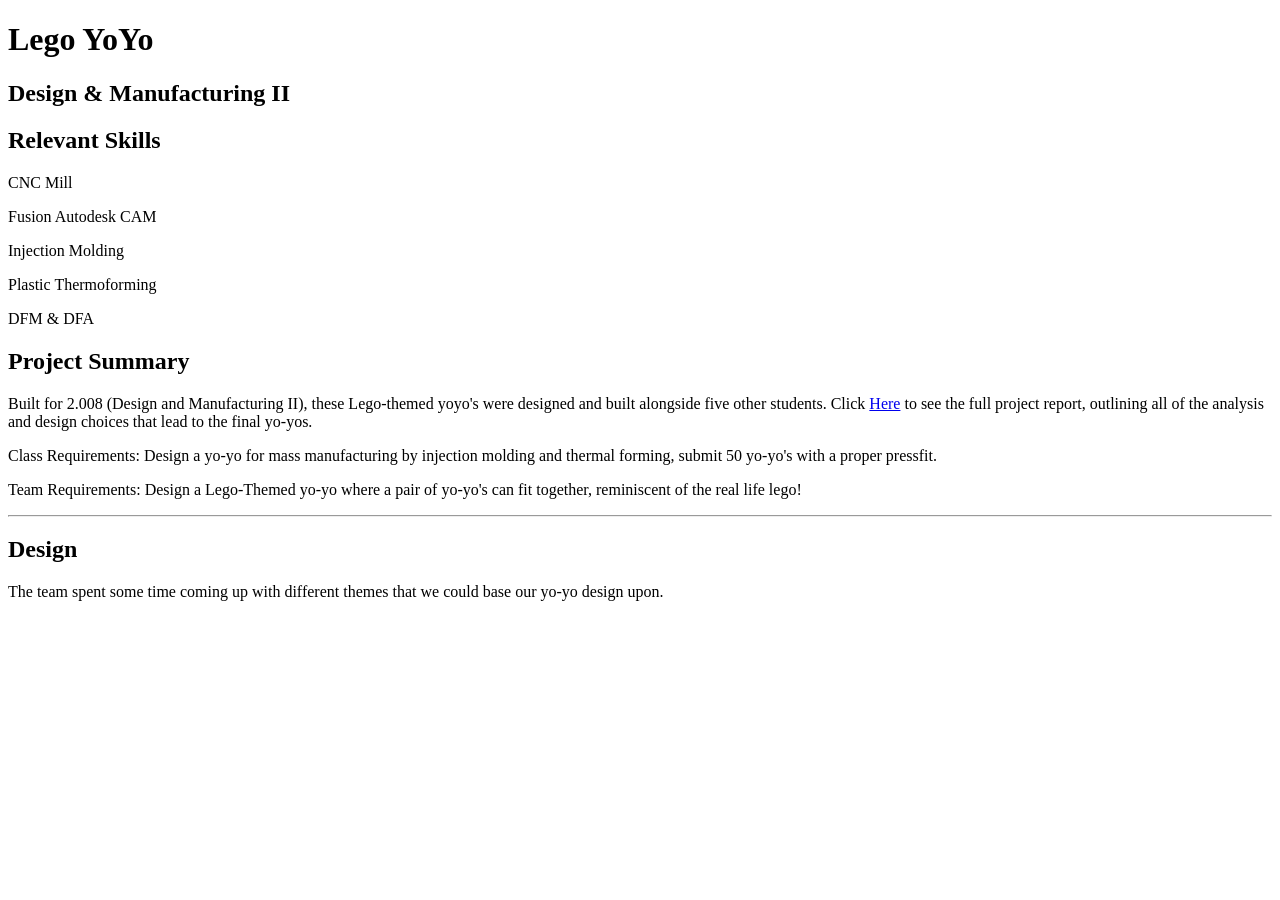
==== 2008Yo-Yo.html @ 101e64a4 "initial upload.. 2.008 page under construction" ====
<!DOCTYPE html>
<html lang="en">
    <head>
        <meta charset="utf-8">
		<title>Lego YoYo - 2.008</title>
		<meta name="viewport" context="width=device-width, initial-scale=1.0"/> 
        <link rel="stylesheet" href="pageStyle.css">
        <!-- adding fonts-->
        <link rel="preconnect" href="https://fonts.googleapis.com">
        <link rel="preconnect" href="https://fonts.gstatic.com" crossorigin>
        <link href="https://fonts.googleapis.com/css2?family=Allerta&family=Anybody:ital,wght@0,100..900;1,100..900&family=Bebas+Neue&family=Bigshot+One&family=DM+Serif+Display&family=Noto+Sans+Display:ital,wght@0,100..900;1,100..900&family=Viga&display=swap" rel="stylesheet">
    </head>

    <body>
        <header id="yoyo-header">
            <h1 class="bigshot-one-regular">Lego YoYo</h1>
            <h2 class="noto-sans-display">Design & Manufacturing II</h2>
        </header>   
        <main>
            <section id="intro">
                <h1 class="noto-sans-display">Relevant Skills</h1>
                <section id="skills-list" class="noto-sans-display">
                    <p>CNC Mill</p>
                    <p>Fusion Autodesk CAM</p>
                    <p>Injection Molding</p>
                    <p>Plastic Thermoforming</p>
                    <p>DFM & DFA</p>
                </section>
            </section>

                <section class="section noto-sans-display">
                    <h1>Project Summary</h1>
                    <p>Built for 2.008 (Design and Manufacturing II), these Lego-themed yoyo's were designed and built alongside five other students. Click <a href="yoyos/Team B Report.pdf" target="_blank">Here</a>  to see the full project report, outlining all of the analysis and design choices that lead to the final yo-yos.</p>
                    <p> <span class="bolded-p">Class Requirements: </span>Design a yo-yo for mass manufacturing by injection molding and thermal forming, submit 50 yo-yo's with a proper pressfit.</p>
                    <p> <span class="bolded-p">Team Requirements: </span>Design a Lego-Themed yo-yo where a pair of yo-yo's can fit together, reminiscent of the real life lego! </p>
                </section> 
                <hr>

                <section>
                    <h1>Design</h1>
                    <p>The team spent some time coming up with different themes that we could base our yo-yo design upon. </p>
                </section>
        </main>



    </body>
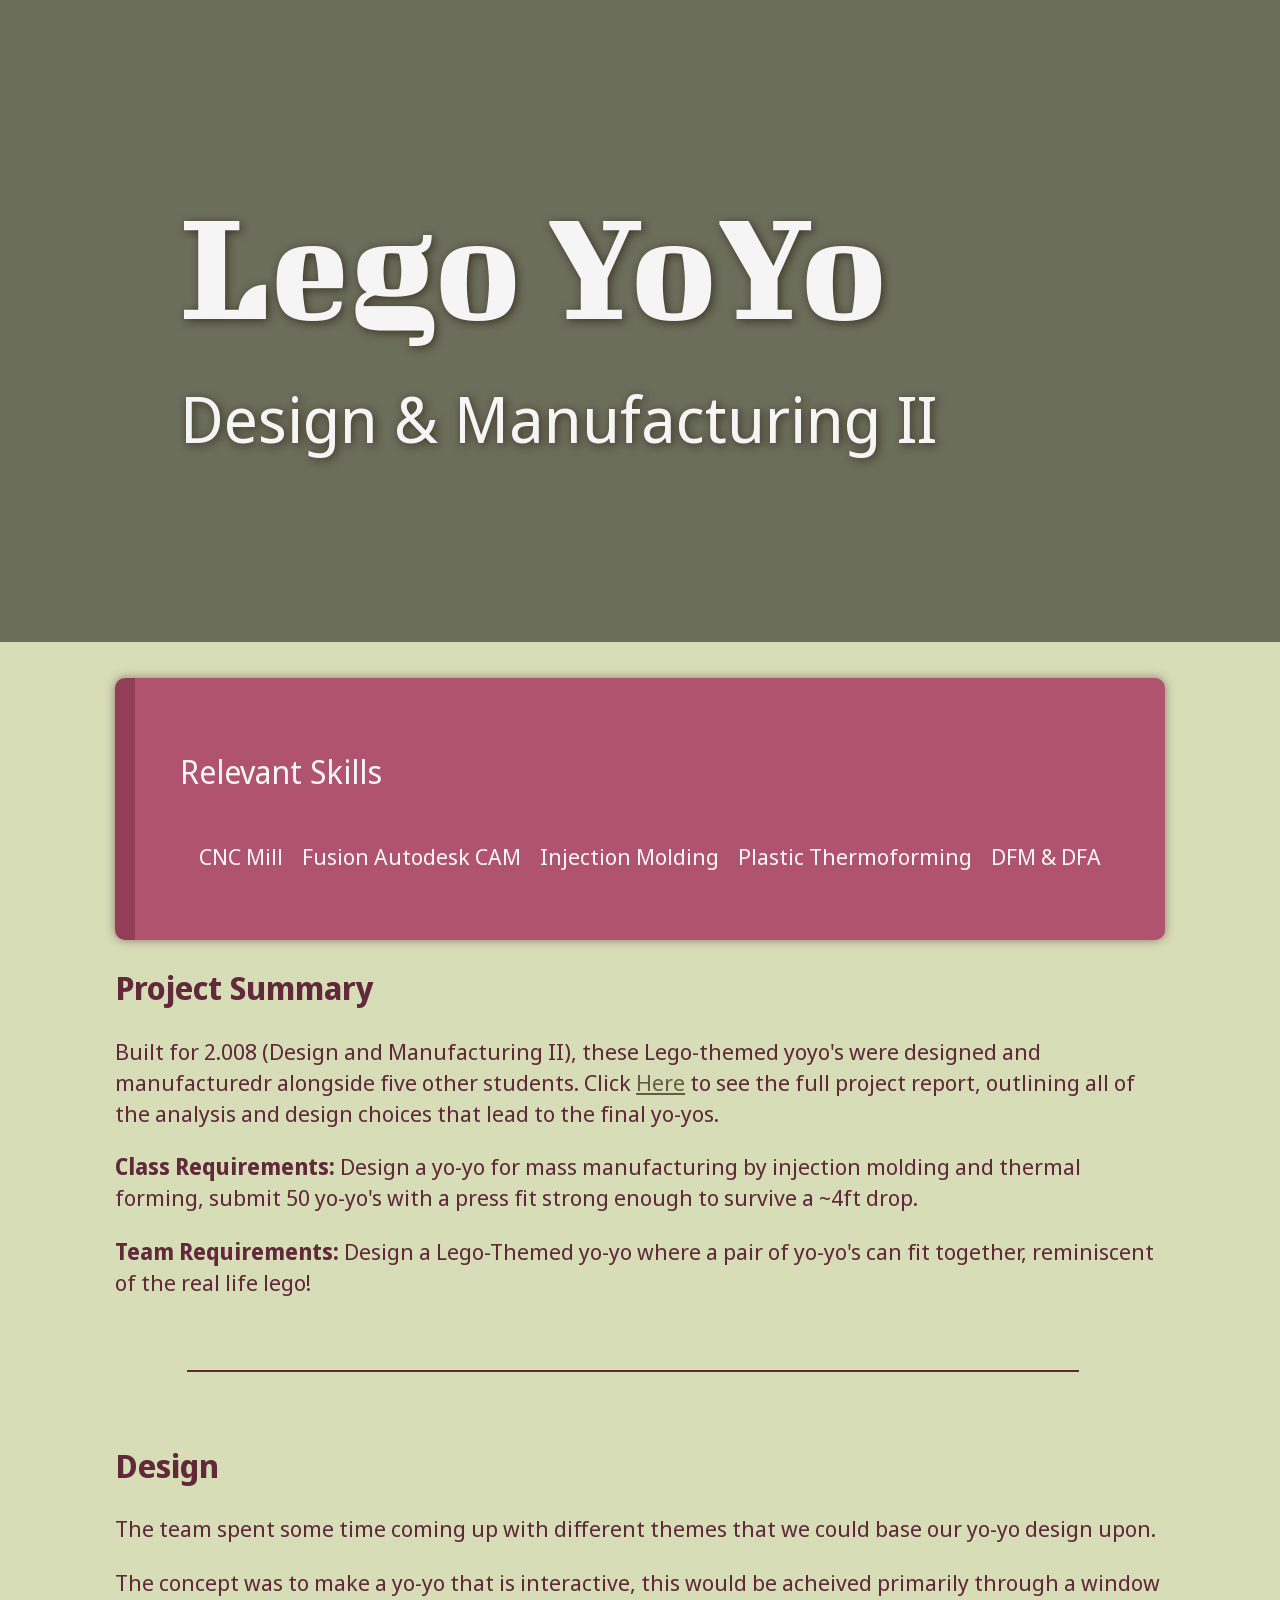
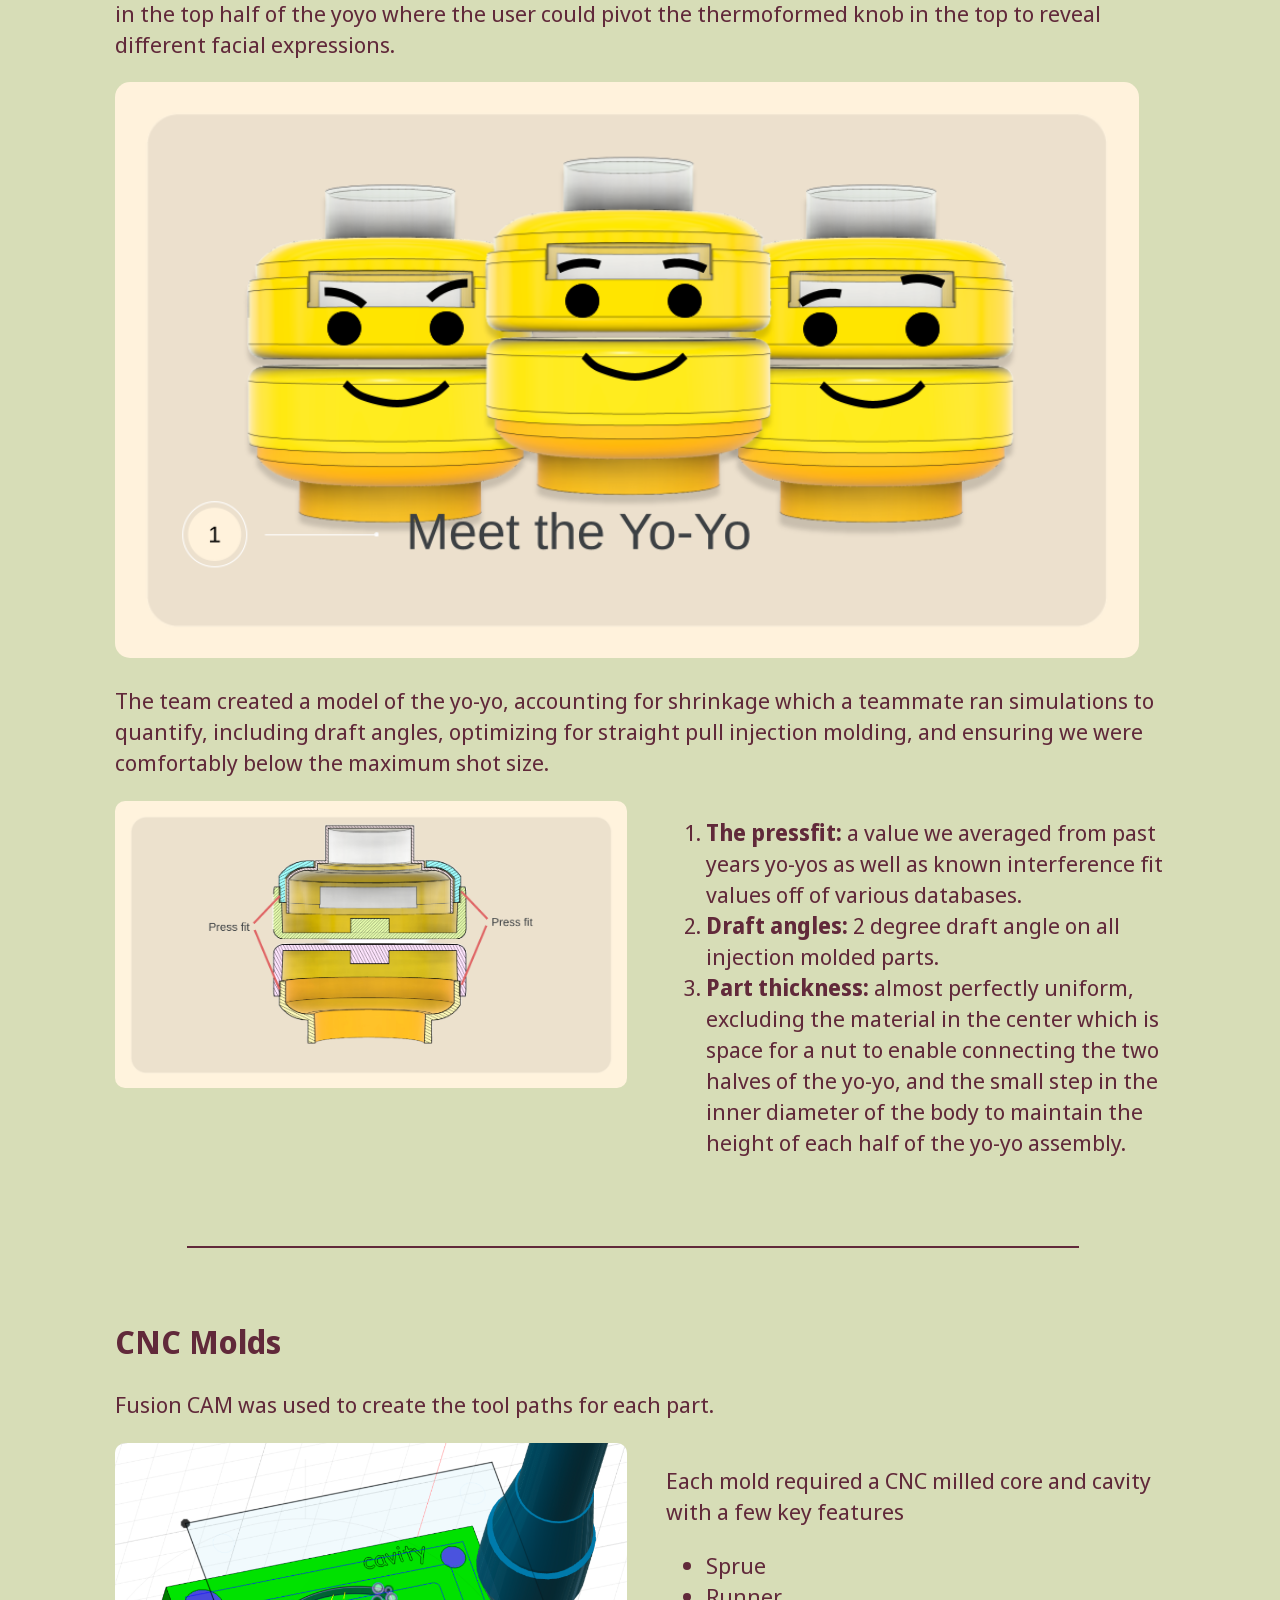
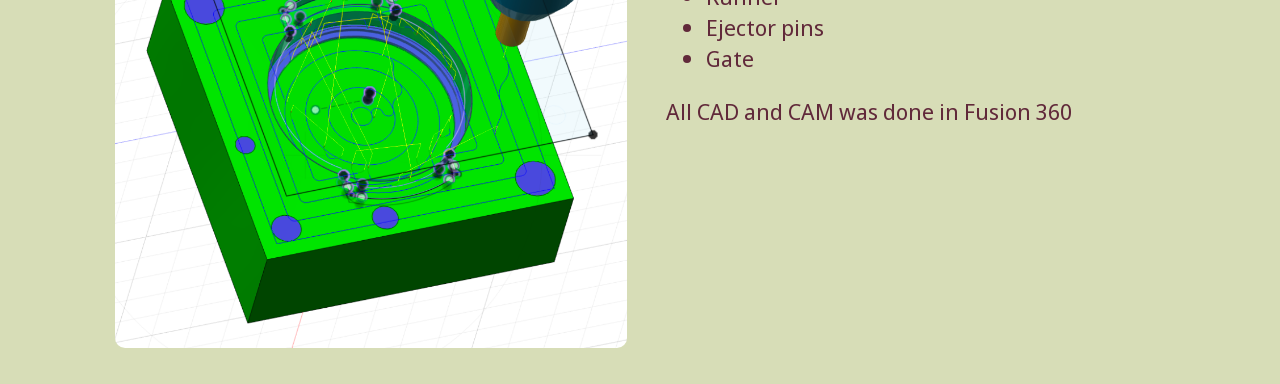
==== commit 51167487: "updated website, linking 2.008 page" ====
--- a/2008Yo-Yo.html
+++ b/2008Yo-Yo.html
@@ -30,15 +30,49 @@
 
                 <section class="section noto-sans-display">
                     <h1>Project Summary</h1>
-                    <p>Built for 2.008 (Design and Manufacturing II), these Lego-themed yoyo's were designed and built alongside five other students. Click <a href="yoyos/Team B Report.pdf" target="_blank">Here</a>  to see the full project report, outlining all of the analysis and design choices that lead to the final yo-yos.</p>
-                    <p> <span class="bolded-p">Class Requirements: </span>Design a yo-yo for mass manufacturing by injection molding and thermal forming, submit 50 yo-yo's with a proper pressfit.</p>
+                    <p>Built for 2.008 (Design and Manufacturing II), these Lego-themed yoyo's were designed and manufacturedr alongside five other students. Click <a href="yoyos/Team B Report.pdf" target="_blank">Here</a>  to see the full project report, outlining all of the analysis and design choices that lead to the final yo-yos.</p>
+                    <p> <span class="bolded-p">Class Requirements: </span>Design a yo-yo for mass manufacturing by injection molding and thermal forming, submit 50 yo-yo's with a press fit strong enough to survive a ~4ft drop.</p>
                     <p> <span class="bolded-p">Team Requirements: </span>Design a Lego-Themed yo-yo where a pair of yo-yo's can fit together, reminiscent of the real life lego! </p>
                 </section> 
                 <hr>
 
-                <section>
+                <section class="section noto-sans-display">
                     <h1>Design</h1>
                     <p>The team spent some time coming up with different themes that we could base our yo-yo design upon. </p>
+                    <p> The concept was to make a yo-yo that is interactive, this would be acheived primarily through a window in the top half of the yoyo where the user could pivot the thermoformed knob in the top to reveal different facial expressions.</p>
+                    <img src="yoyos/meet the yoyo.png">
+                    <p>The team created a model of the yo-yo, accounting for shrinkage which a teammate ran simulations to quantify, including draft angles, optimizing for straight pull injection molding, and ensuring we were comfortably below the maximum shot size.</p>
+                    <div class="two-col">
+                    <img src="yoyos/yoyo-cross-section-1.png">
+                    <div>
+                        <ol>
+                            <li> <span class="bolded-p">The pressfit:</span> a value we averaged from past years yo-yos as well as known interference fit values off of various databases.</li>
+                            <li> <span class="bolded-p">Draft angles:</span> 2 degree draft angle on all injection molded parts.</li>
+                            <li> <span class="bolded-p">Part thickness:</span> almost perfectly uniform, excluding the material in the center which is space for a nut to enable connecting the two halves of the yo-yo, and the small step in the inner diameter of the body to maintain the height of each half of the yo-yo assembly.</li>
+                        </ol>
+                        
+                    </div>
+                    </div>
+                </section>
+                <hr>
+
+
+                <section class="section noto-sans-display">
+                    <h1> CNC Molds</h1>
+                    <p>Fusion CAM was used to create the tool paths for each part.</p>
+                    <div class="two-col">
+                        <img src="yoyos/CAM.png">
+                        <div>
+                            <p> Each mold required a CNC milled core and cavity with a few key features</p>
+                            <ul>
+                                <li>Sprue </li>
+                                <li>Runner</li>
+                                <li>Ejector pins</li>
+                                <li>Gate</li>
+                            </ul>
+                            <p>All CAD and CAM was done in Fusion 360</p>
+                        </div>
+                    </div>
                 </section>
         </main>
 
--- a/pageStyle.css
+++ b/pageStyle.css
@@ -0,0 +1,283 @@
+/* fonts */
+.viga-regular {
+  font-family: "Viga", sans-serif;
+  font-weight: 400;
+  font-style: normal;
+}
+
+.bigshot-one-regular {
+  font-family: "Bigshot One", serif;
+  font-weight: 400;
+  font-style: normal;
+}
+.bebas-neue-regular {
+  font-family: "Bebas Neue", sans-serif;
+  font-weight: 400;
+  font-style: normal;
+}
+
+/* can modfy weight and style */
+.anybody { 
+  font-family: "Anybody", sans-serif;
+  font-optical-sizing: auto;
+  font-weight: 800;
+  font-style: normal;
+  font-variation-settings:
+    "wdth" 100;
+}
+
+
+.noto-sans-display{
+  font-family: "Noto Sans Display", sans-serif;
+  font-optical-sizing: auto;
+  font-weight: 400;
+  font-style: normal;
+  font-variation-settings:
+    "wdth" 100;
+}
+
+/* ------------------------- page ---------------------------- */
+
+hr{
+    height: 2px;
+    background-color: #61293a;
+    border: none;
+    width: 85%;
+    margin: 8vh;
+}
+body{
+    background-color:#dbe7a0;
+    background-color:#d7ddb7;
+    padding: 0;
+    margin: 0;
+
+}
+
+.center{
+    text-align: center;
+}
+
+header{
+    padding: 0;
+    margin: 0;
+}
+h1{
+   font-size: 2rem; 
+}
+p{
+    font-size:1.4;
+}
+
+.right{
+    text-align: right;
+}
+
+#wickedTaahl-header{
+    padding:20vh;
+    margin:0;
+    background-image:linear-gradient(rgba(0, 0, 0, 0.5), rgba(0, 0, 0, 0.5)), url("2007.JPG");
+    background-size: cover;
+    background-repeat: no-repeat; 
+    background-position: top;   
+}
+
+#ballLaunch-header{
+    padding:20vh;
+    margin:0;
+    background-image: linear-gradient(rgba(0, 0, 0, 0.5), rgba(0, 0, 0, 0.5)), url("launcher content/fishnShips.png");
+    background-size: cover;
+    background-repeat: no-repeat; 
+    background-position: top;   
+}
+
+#optimaPrime-header{
+    padding:20vh;
+    margin:0;
+    background-image: linear-gradient(rgba(0, 0, 0, 0.5), rgba(0, 0, 0, 0.5)), url("Optima Content/teamfiling.png");
+    background-size: cover;
+    background-repeat: no-repeat; 
+    background-position: bottom;   
+}
+#barbis-header{
+    padding:20vh;
+    margin:0;
+    background-image: linear-gradient(rgba(0, 0, 0, 0.5), rgba(0, 0, 0, 0.5)), url("Barbis Content/barbis-ellen-patton.jpeg");
+    background-size: cover;
+    background-repeat: no-repeat; 
+    background-position: center; 
+}
+
+#oce-header{
+    padding:20vh;
+    margin:0;
+    background-image: linear-gradient(rgba(0, 0, 0, 0.5), rgba(0, 0, 0, 0.5)), url("CBORT content/oct example.jpeg");
+    background-size: cover;
+    background-repeat: no-repeat; 
+    background-position: center; 
+}
+
+#yoyo-header{
+    padding:20vh;
+    margin:0;
+    background-image: linear-gradient(rgba(0, 0, 0, 0.5), rgba(0, 0, 0, 0.5)), url("yoyos/yoyoWall.png");
+    background-size: cover;
+    background-repeat: no-repeat; 
+    background-position: bottom; 
+}
+
+#wickedTaahl-header h1, #ballLaunch-header h1, #optimaPrime-header h1, #barbis-header h1, #oce-header h1, #yoyo-header h1{
+    font-size: 10rem;
+    color: whitesmoke;
+    text-shadow: 2px 2px 10px rgba(32, 14, 2, 0.614);
+    margin: 0 0 3vh 0;
+}
+
+#wickedTaahl-header h2, #ballLaunch-header h2, #optimaPrime-header h2, #barbis-header h2, #oce-header h2, #yoyo-header h2{
+    margin: 0;
+    font-size: 4rem;
+    color: whitesmoke;
+    text-shadow: 2px 2px 10px rgba(32, 14, 2, 0.614);
+}
+
+#intro{
+    padding: 5vh;
+    color: #61293a;
+}
+
+#intro h1{
+    font-size: 2rem;
+}
+
+#skills-list{
+    display: flex;
+    justify-content: space-evenly;
+    font-size: 1.4rem;
+
+}
+
+main{
+    padding: 4vh 9vw;
+}
+
+#intro{
+    color: whitesmoke;
+    background-color: #b0536f;
+    /* border-radius: 15px; */
+    border-left:  #933e57 solid 20px; 
+    margin: 2, 0;
+    box-shadow:0px 0px 10px #61293a95;
+    border-radius: 10px;
+}
+
+#project-summary{
+    margin: 4vh, 0;
+    color: #61293a;
+}
+
+#project-summary h1{
+    font-size: 2rem;
+}
+
+#project-summary p{
+    font-size: 1.4rem;
+}
+
+#project-summary .bolded-p {
+    font-weight: 700;
+}
+
+.bolded-p{
+    font-weight: 700;
+}
+
+.section{
+    color: #61293a;
+}
+.section h1{
+    font-size: 2rem;
+}
+.section p{
+    font-size: 1.4rem;
+}
+.section li{
+    font-size: 1.4rem ;
+}
+
+#gameboard{
+    width: 45vw;
+}
+.two-col{
+    display: grid;
+    grid-template-columns: 1fr 1fr;
+    gap: 3vw;
+}
+.two-col img{
+    width: 40vw;
+    border-radius: 10px;
+}
+
+.three-col{
+    display: grid;
+    grid-template-columns: 1fr 1fr 1fr ;
+    gap: 2vw;
+
+}
+
+.three-col figure img{
+    width: 100%;
+    border-radius: 10px;
+
+}
+figcaption{
+    font-size: 1rem;
+    color: hsla(70, 36%, 13%, 0.828);
+    text-align: justify;
+}
+figure{
+    padding: 0;
+    margin: 0;
+}
+ img{
+    width:80vw;
+    border-radius: 15px;
+ }
+ .section #OptimaWiki{
+    display: inline-block;
+    text-decoration: none;
+    color:whitesmoke;
+    padding:1vh 1.5vw;
+    margin: 0.2vh 0.2vw;
+    background-color: #b0536f;
+    border-radius: 10px;
+    transition: all 0.1s;
+ }
+
+
+#OptimaWiki:hover{
+    transform: scale(1.07);
+    background-color:  #a29a8c;
+    background-color: #61293a;
+    box-shadow: 5px 5px 15px rgba(0, 0, 0, 0.3);
+
+}
+
+.abstract{
+    transition: all 0.1s;
+}
+.abstract:hover{
+    transform: scale(1.07);
+    box-shadow: 0px 0px 15px rgba(0, 0, 0, 0.3);
+
+}
+a{
+    color:#665b47;
+}
+
+a:hover{
+    color: #933e57;
+}
+
+.eq{
+    font-size: 2.1rem;
+    outline: 2px solid #61293a;
+}
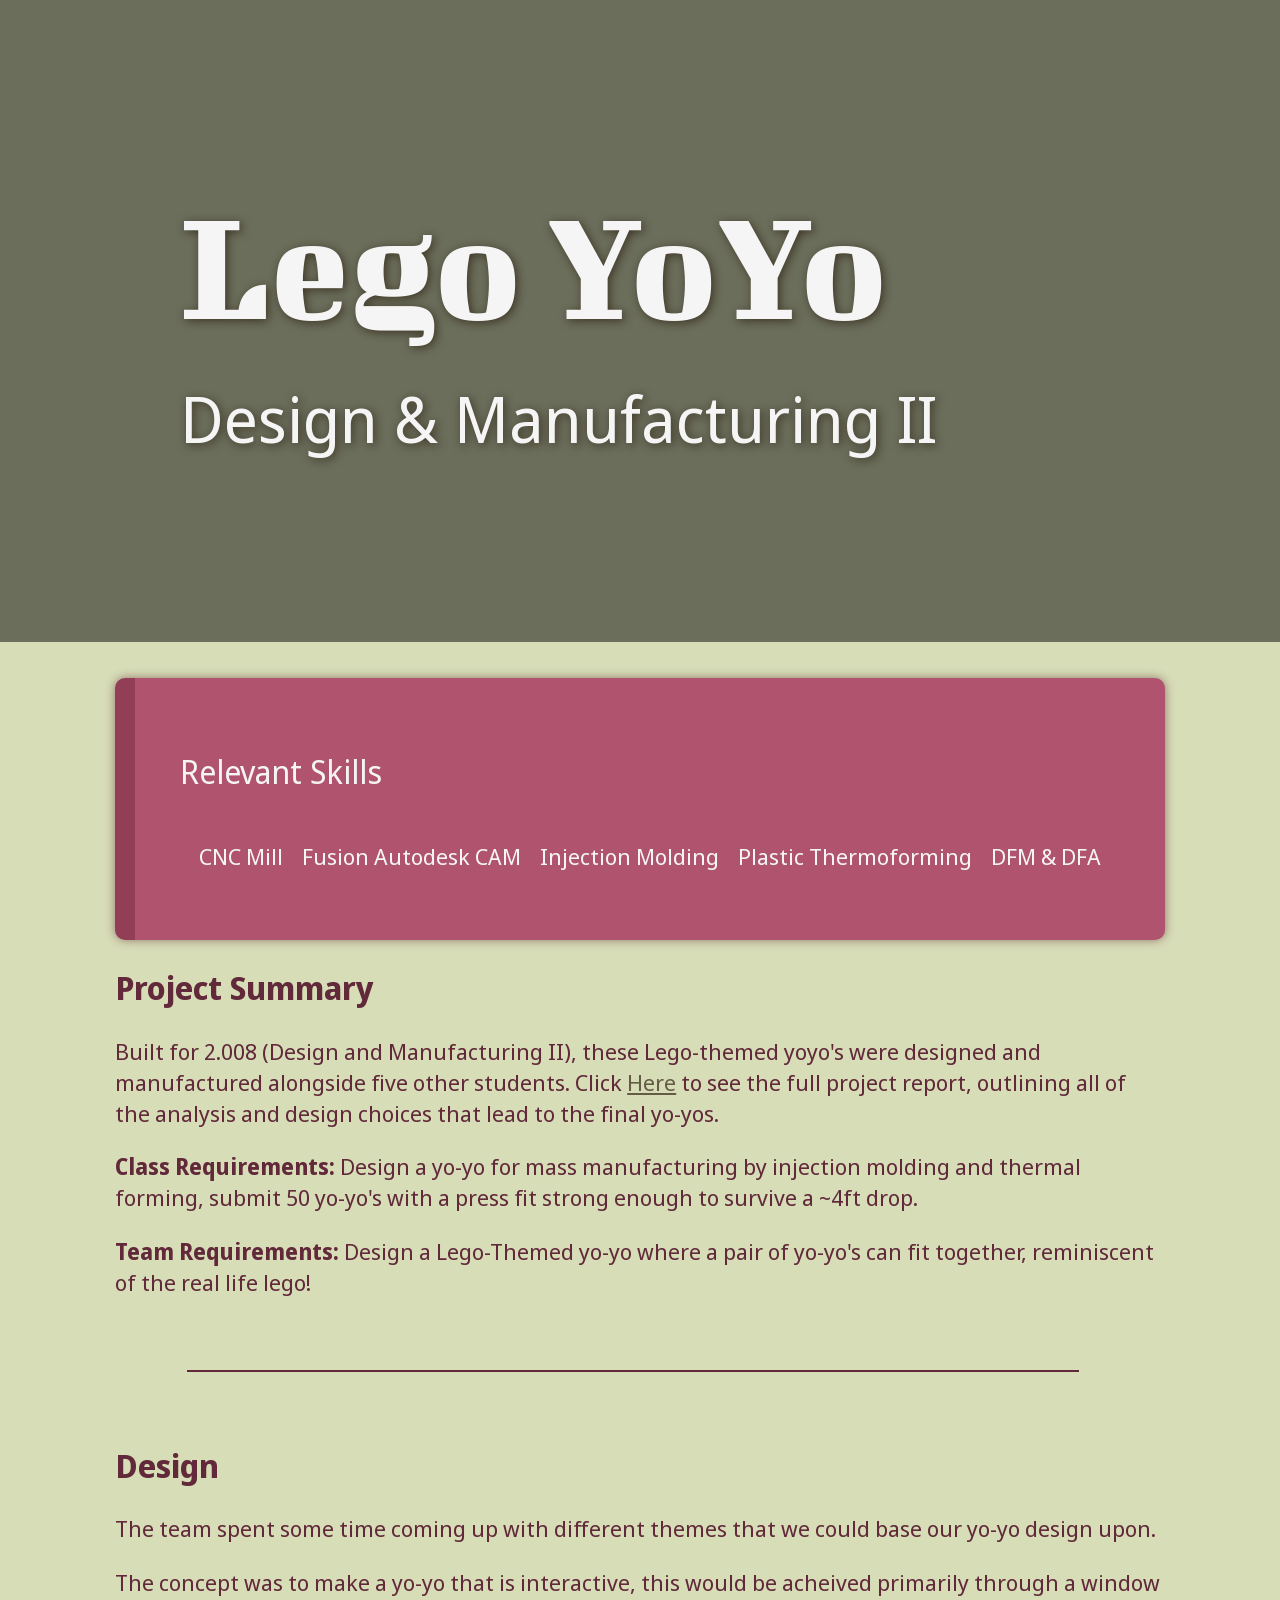
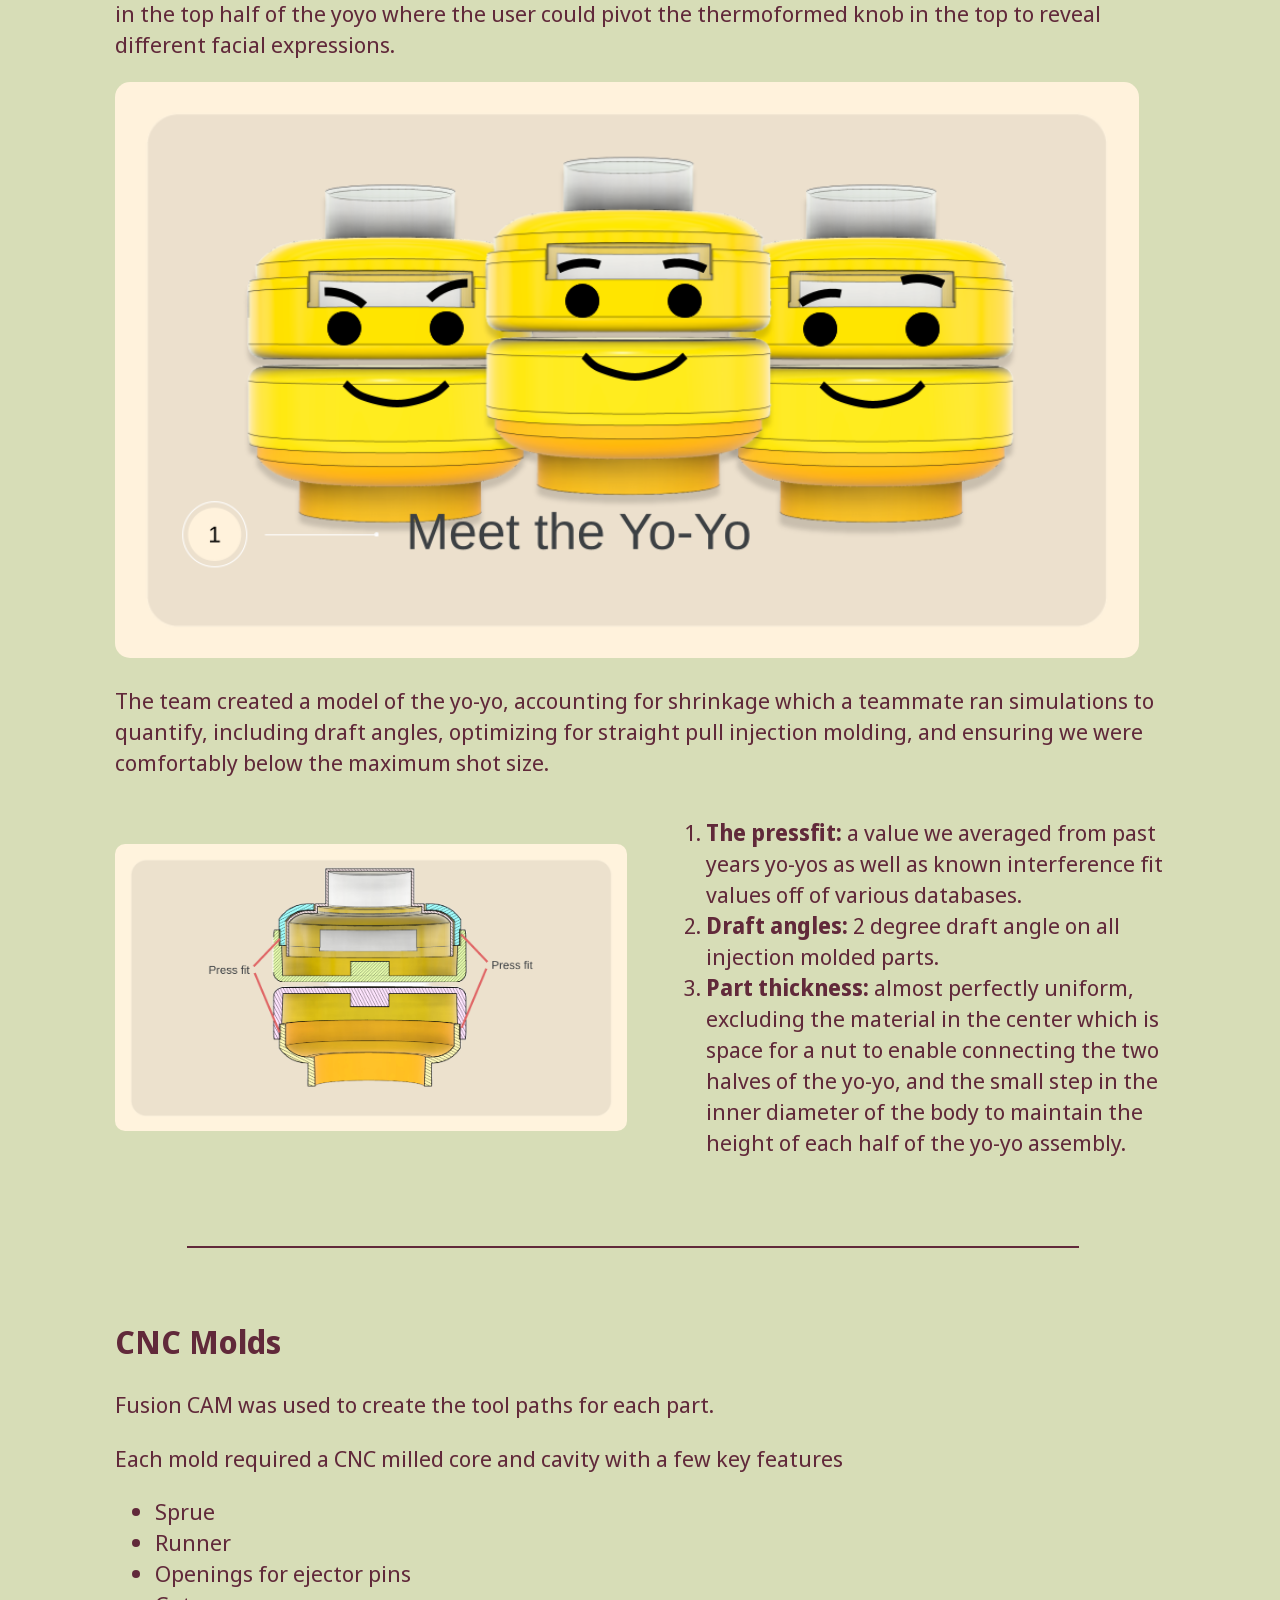
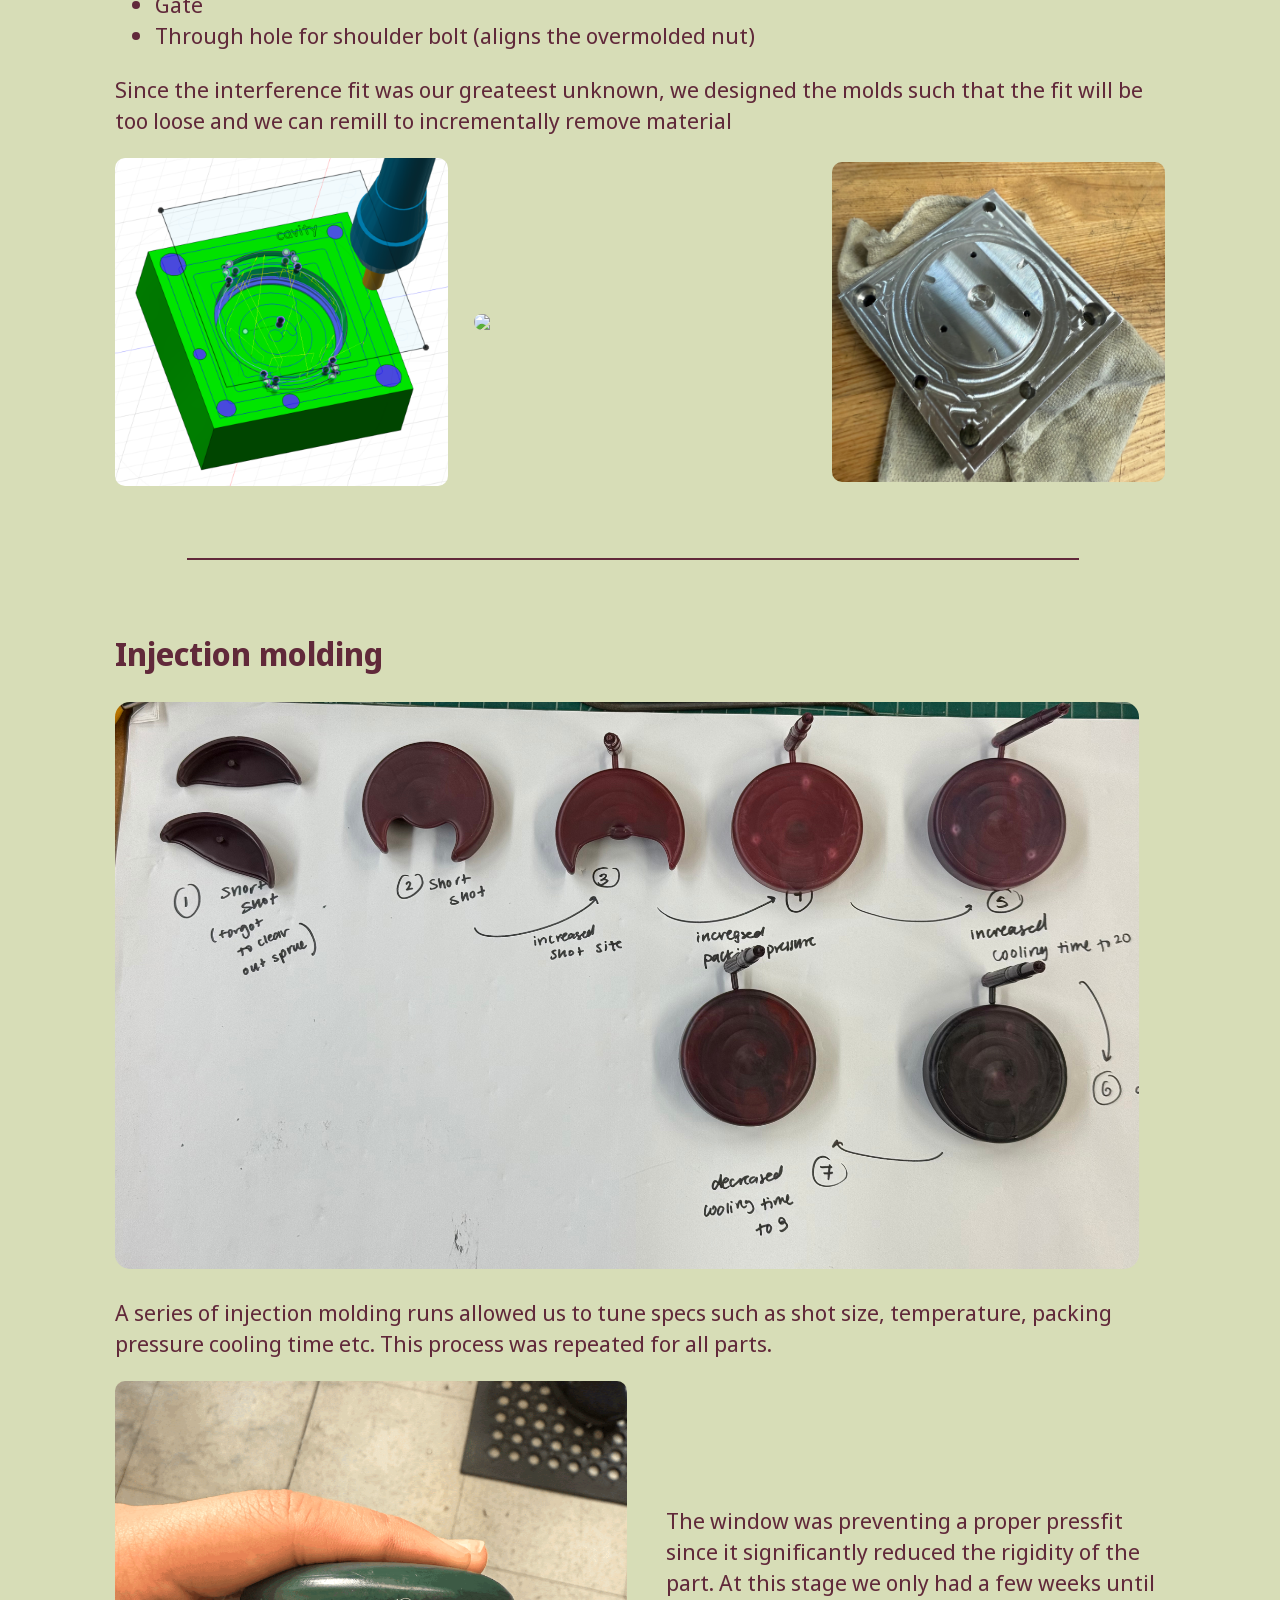
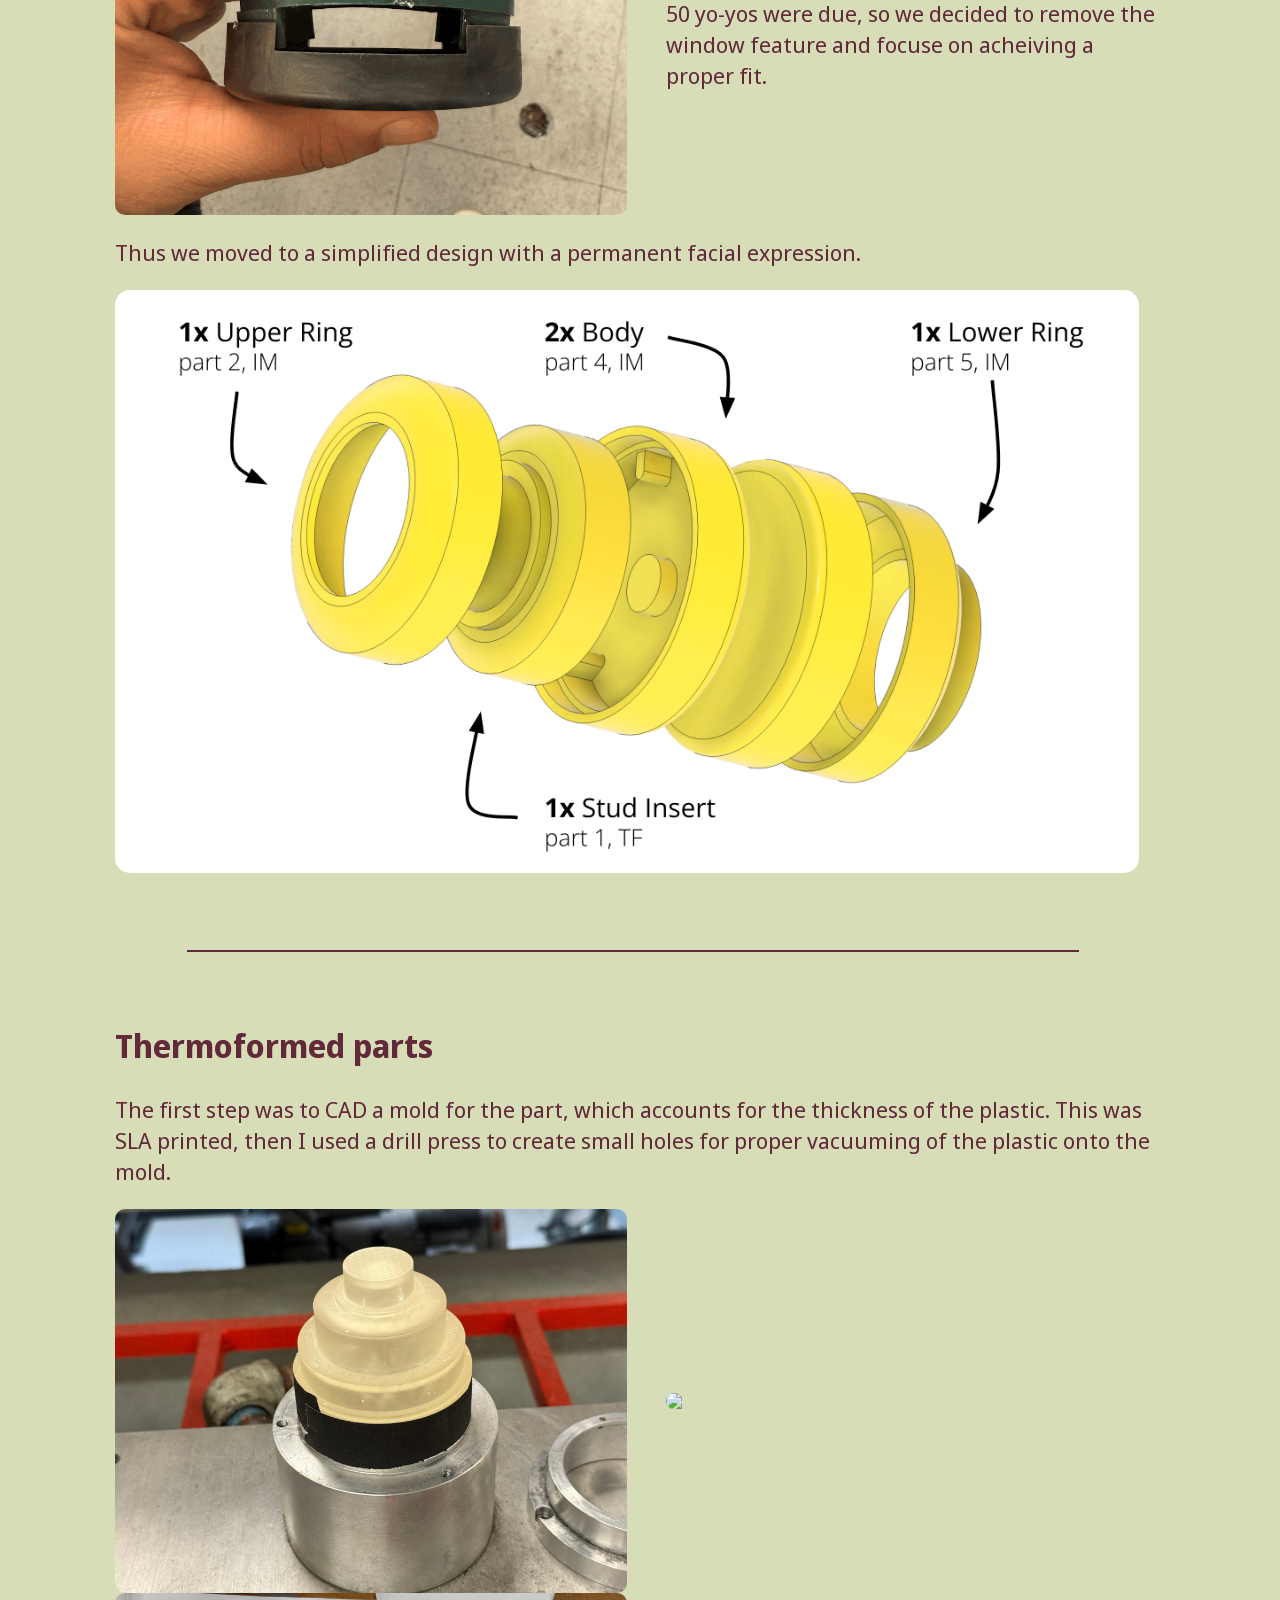
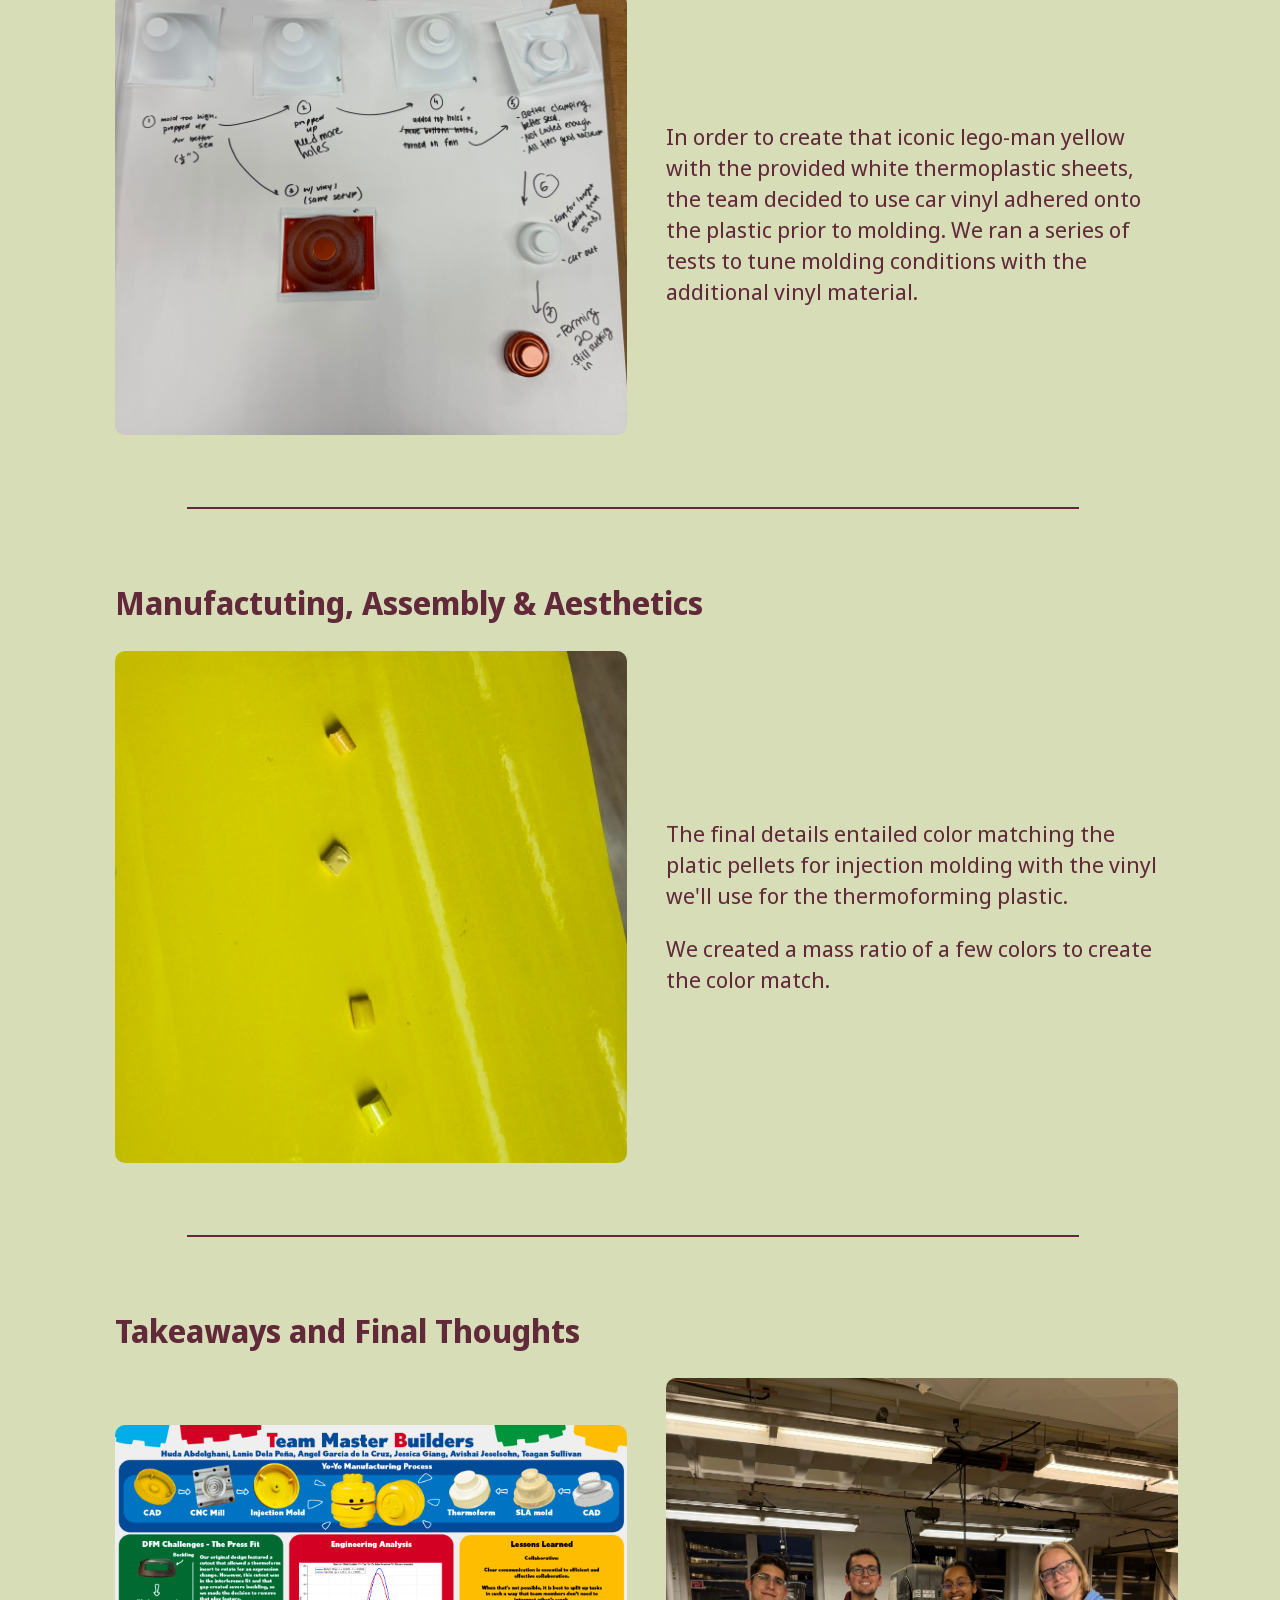
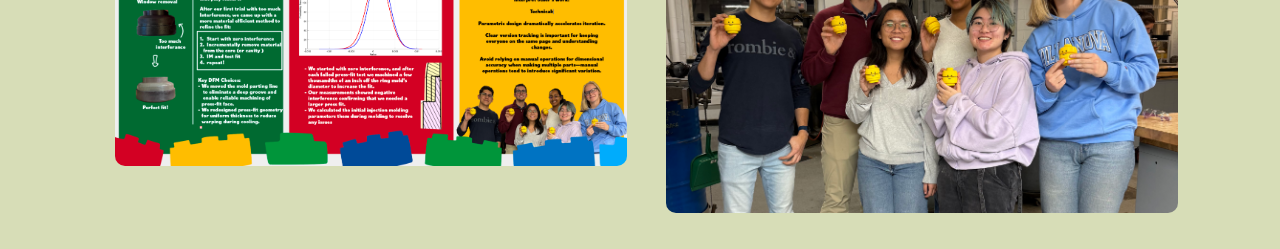
==== commit c361767d: "reupdate" ====
--- a/2008Yo-Yo.html
+++ b/2008Yo-Yo.html
@@ -30,7 +30,7 @@
 
                 <section class="section noto-sans-display">
                     <h1>Project Summary</h1>
-                    <p>Built for 2.008 (Design and Manufacturing II), these Lego-themed yoyo's were designed and manufacturedr alongside five other students. Click <a href="yoyos/Team B Report.pdf" target="_blank">Here</a>  to see the full project report, outlining all of the analysis and design choices that lead to the final yo-yos.</p>
+                    <p>Built for 2.008 (Design and Manufacturing II), these Lego-themed yoyo's were designed and manufactured alongside five other students. Click <a href="yoyos/Team B Report.pdf" target="_blank">Here</a>  to see the full project report, outlining all of the analysis and design choices that lead to the final yo-yos.</p>
                     <p> <span class="bolded-p">Class Requirements: </span>Design a yo-yo for mass manufacturing by injection molding and thermal forming, submit 50 yo-yo's with a press fit strong enough to survive a ~4ft drop.</p>
                     <p> <span class="bolded-p">Team Requirements: </span>Design a Lego-Themed yo-yo where a pair of yo-yo's can fit together, reminiscent of the real life lego! </p>
                 </section> 
@@ -60,20 +60,84 @@
                 <section class="section noto-sans-display">
                     <h1> CNC Molds</h1>
                     <p>Fusion CAM was used to create the tool paths for each part.</p>
+                    <p> Each mold required a CNC milled core and cavity with a few key features</p>
+                    <ul>
+                        <li>Sprue </li>
+                        <li>Runner</li>
+                        <li>Openings for ejector pins</li>
+                        <li>Gate</li>
+                        <li>Through hole for shoulder bolt (aligns the overmolded nut)</li>
+                    </ul>
+                    <p>Since the interference fit was our greateest unknown, we designed the molds such that the fit will be too loose and we can remill to incrementally remove material</p>
+                
+                    <div class="three-col">
+                        <img src="yoyos/CAM.png">
+                        <img src="yoyos/milling.gif">
+                        <img src="yoyos/milled mold.jpg">
+                        
+                    </div>
+                      
+
+                    
+                </section>
+
+                <hr>
+                <section class="section noto-sans-display">
+                    <h1>Injection molding</h1>
+                    <img src="yoyos/injection molding tests.jpg">
+                    <p>A series of injection molding runs allowed us to tune specs such as shot size, temperature, packing pressure cooling time etc. This process was repeated for all parts.</p>
+
                     <div class="two-col">
-                        <img src="yoyos/CAM.png">
+                        <img src="yoyos/window buckling.png">
+                        <p> The window was preventing a proper pressfit since it significantly reduced the rigidity of the part. At this stage we only had a few weeks until 50 yo-yos were due, so we decided to remove the window feature and focuse on acheiving a proper fit.</p>
+                    </div>
+
+                    <p>Thus we moved to a simplified design with a permanent facial expression.</p>
+                    <img src="yoyos/yoyo redesign.png">
+                </section>
+
+
+                <hr>
+                <section class="section noto-sans-display">
+                    <h1>Thermoformed parts</h1>
+                    <p>The first step was to CAD a mold for the part, which accounts for the thickness of the plastic. This was SLA printed, then I used a drill press to create small holes for proper vacuuming of the plastic onto the mold.</p>
+                    <div class="two-col">
+                        <img src="yoyos/SLA mold.jpg">
+                        <img src="yoyos/thermoform.gif">
+                    </div>
+                    <div class="two-col">
+                        <img src="yoyos/thermoforming test.jpg">
+                        <p> In order to create that iconic lego-man yellow with the provided white thermoplastic sheets, the team decided to use car vinyl adhered onto the plastic prior to molding. We ran a series of tests to tune molding conditions with the additional vinyl material. </p>
+                    </div>
+                </section>
+
+                <hr>
+                <section class="section noto-sans-display">
+                    <h1>Manufactuting, Assembly & Aesthetics</h1>
+                    <div class="two-col">
+                        <img src="yoyos/color match.jpg">
                         <div>
-                            <p> Each mold required a CNC milled core and cavity with a few key features</p>
-                            <ul>
-                                <li>Sprue </li>
-                                <li>Runner</li>
-                                <li>Ejector pins</li>
-                                <li>Gate</li>
-                            </ul>
-                            <p>All CAD and CAM was done in Fusion 360</p>
+                            <p>The final details entailed color matching the platic pellets for injection molding with the vinyl we'll use for the thermoforming plastic.</p>
+                            <p>We created a mass ratio of a few colors to create the color match.</p>
+
                         </div>
                     </div>
+                    
                 </section>
+
+                <hr>
+                <section class="section noto-sans-display">
+                    <h1>Takeaways and Final Thoughts</h1>
+                    <div class="two-col">
+                        <img src="yoyos/poster.png">
+                        <img src="yoyos/team B master builders.jpg">
+                        
+                    </div>
+                </section>
+
+               
+
+
         </main>
 
 
--- a/pageStyle.css
+++ b/pageStyle.css
@@ -210,6 +210,7 @@
     display: grid;
     grid-template-columns: 1fr 1fr;
     gap: 3vw;
+    align-items: center;
 }
 .two-col img{
     width: 40vw;
@@ -220,6 +221,7 @@
     display: grid;
     grid-template-columns: 1fr 1fr 1fr ;
     gap: 2vw;
+    align-items: center;
 
 }
 
@@ -227,6 +229,11 @@
     width: 100%;
     border-radius: 10px;
 
+}
+
+.three-col img{
+    width: 26vw;
+    border-radius: 10px;
 }
 figcaption{
     font-size: 1rem;
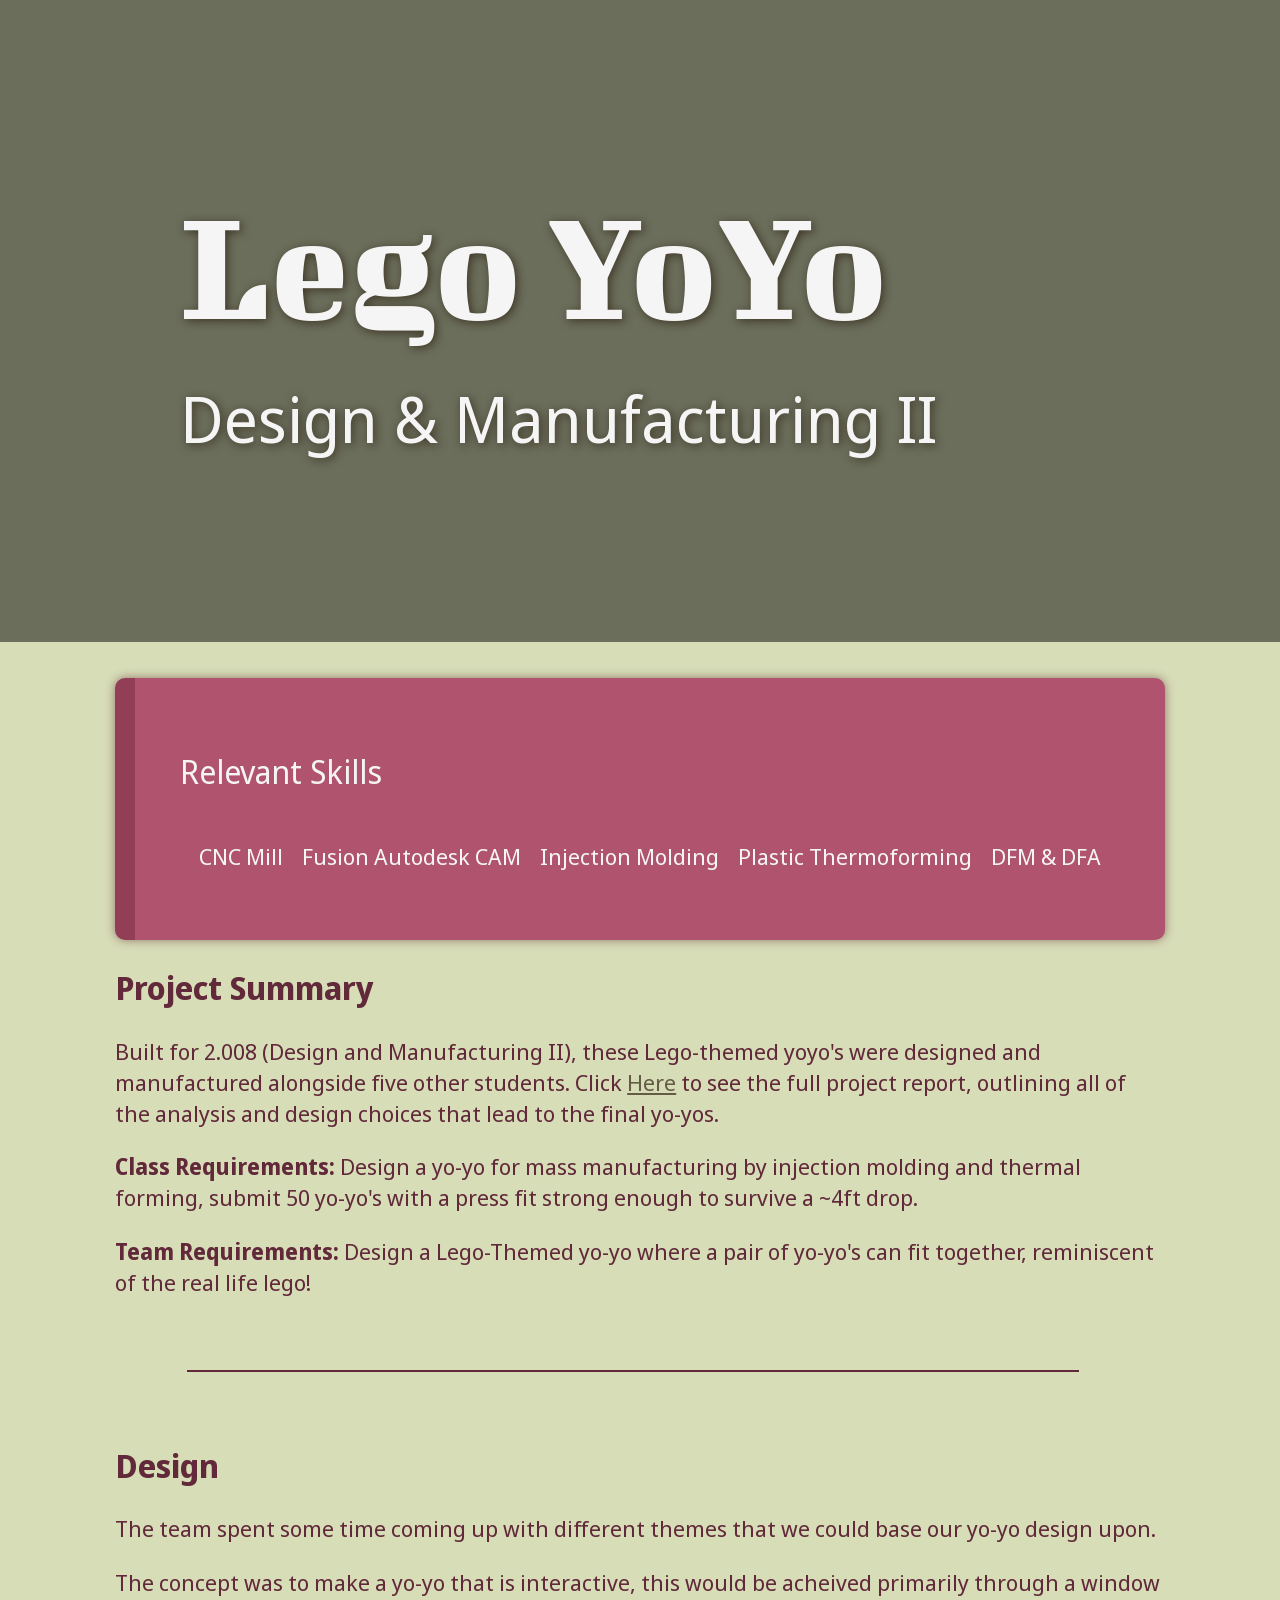
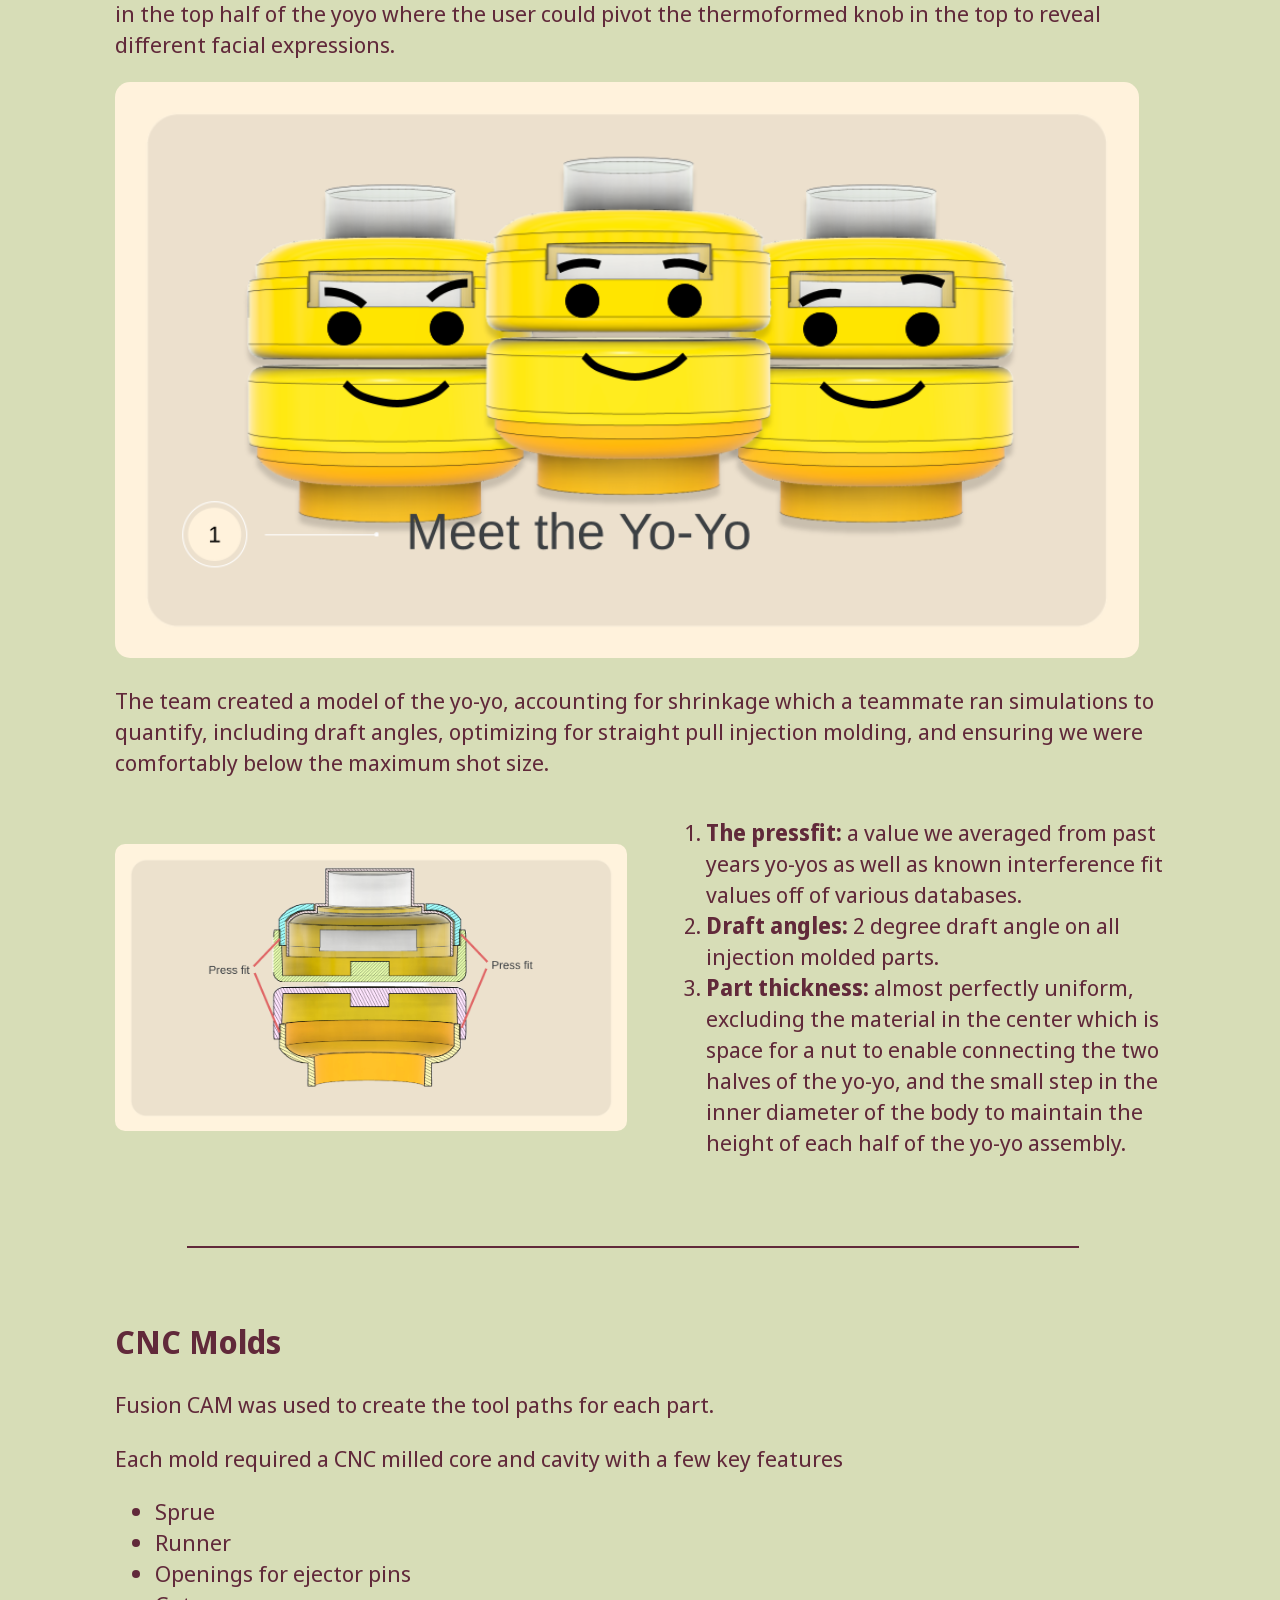
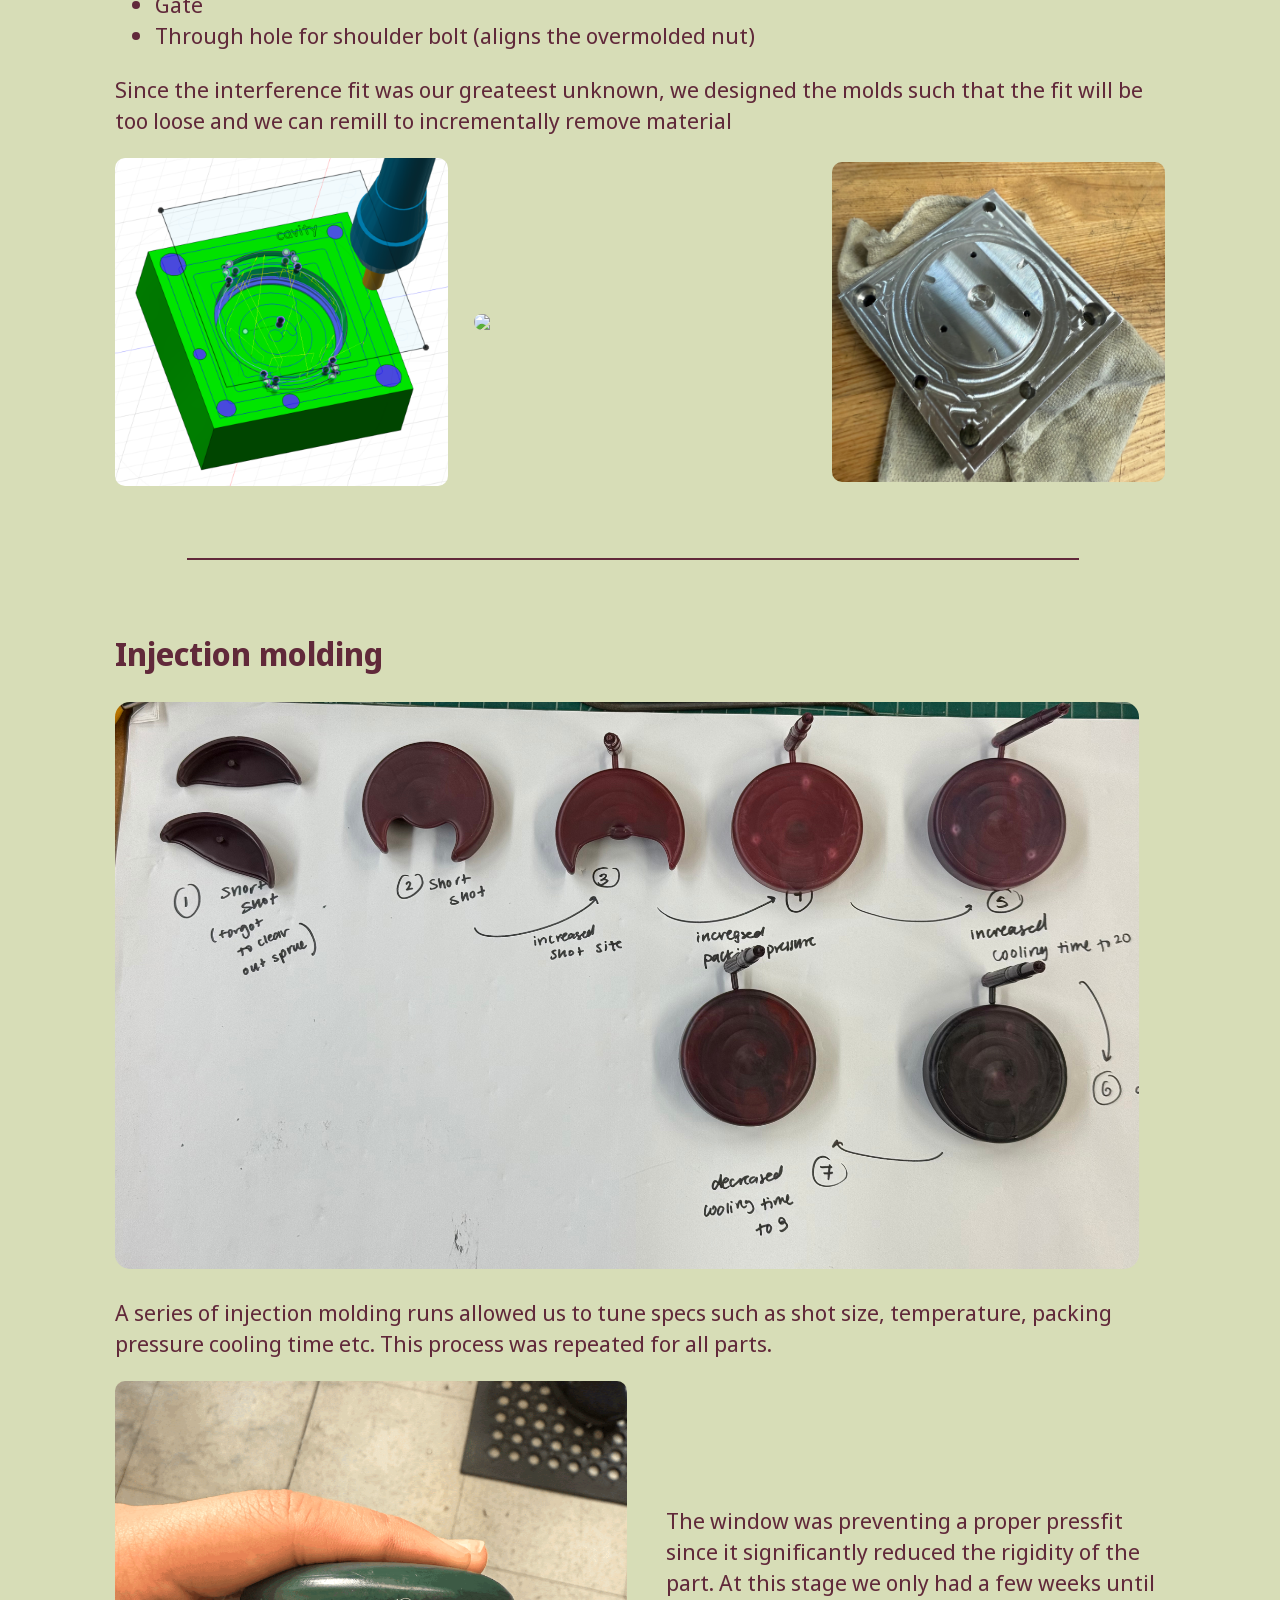
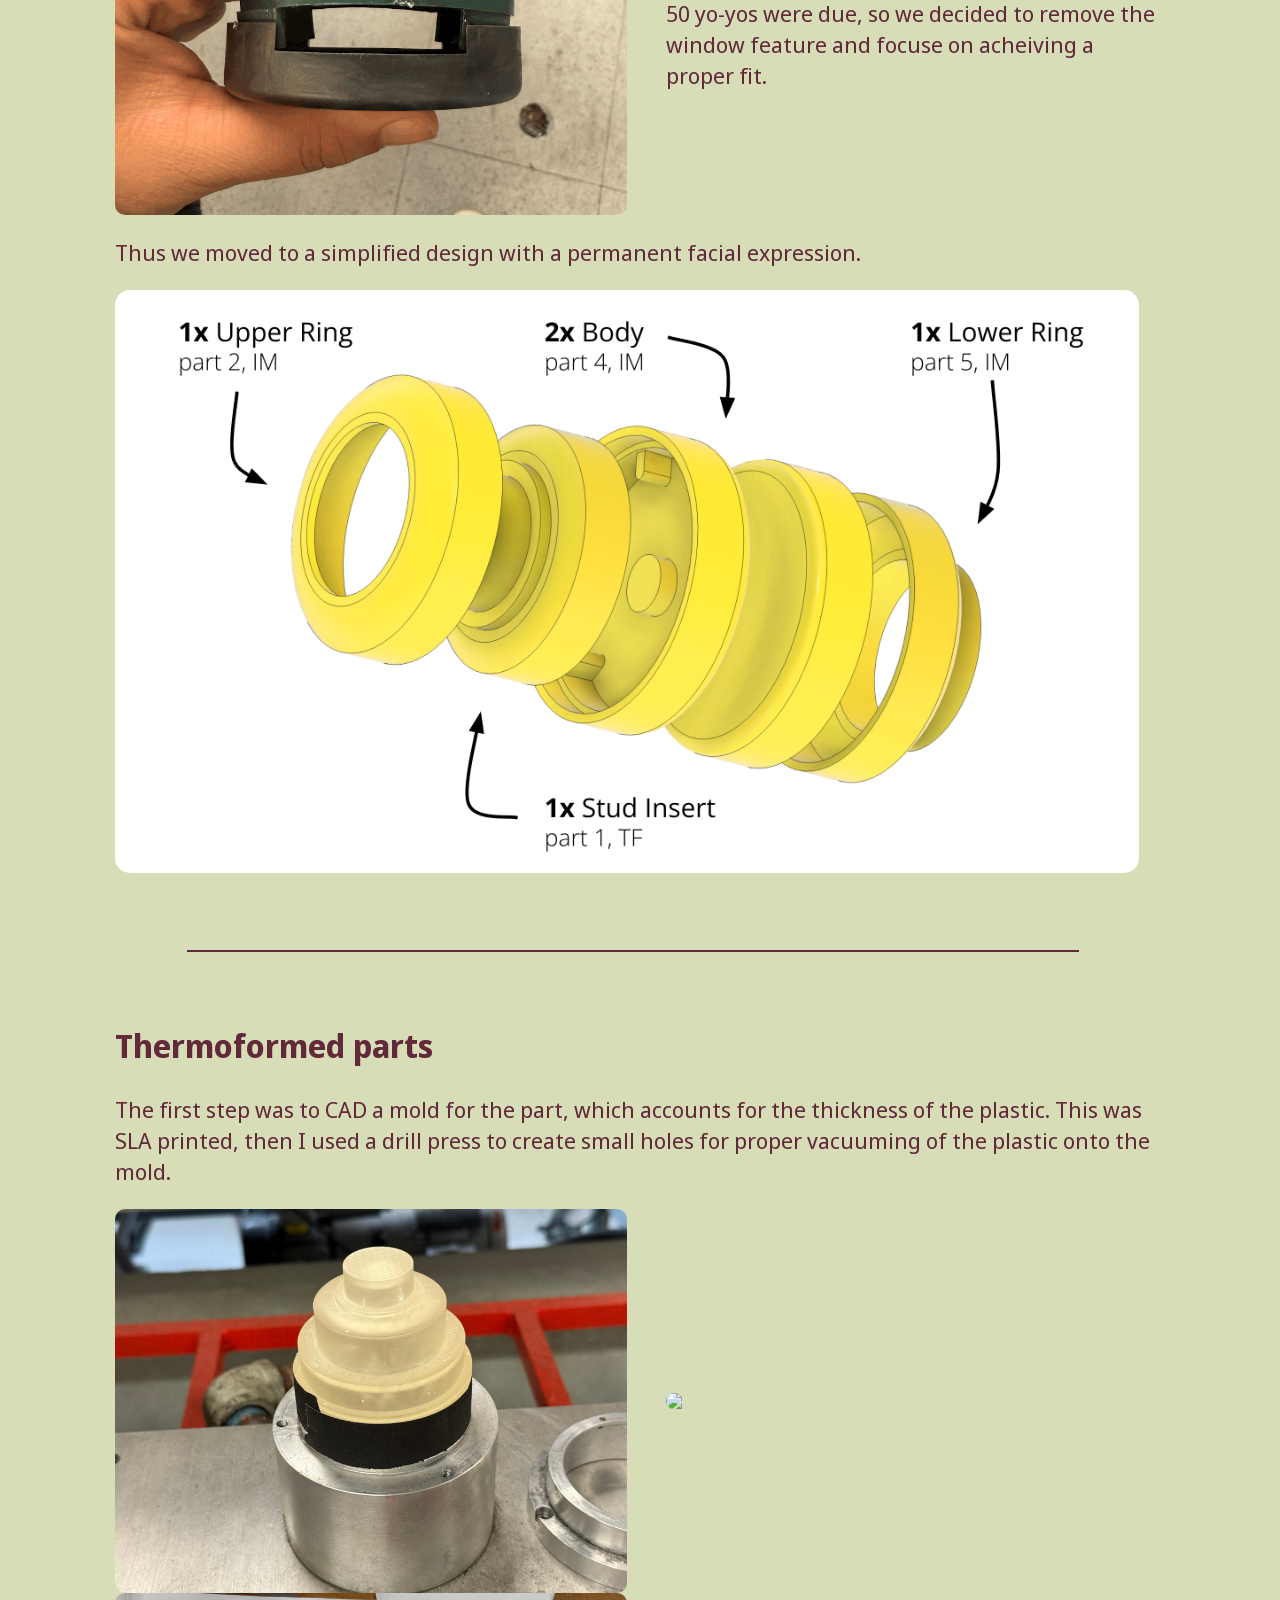
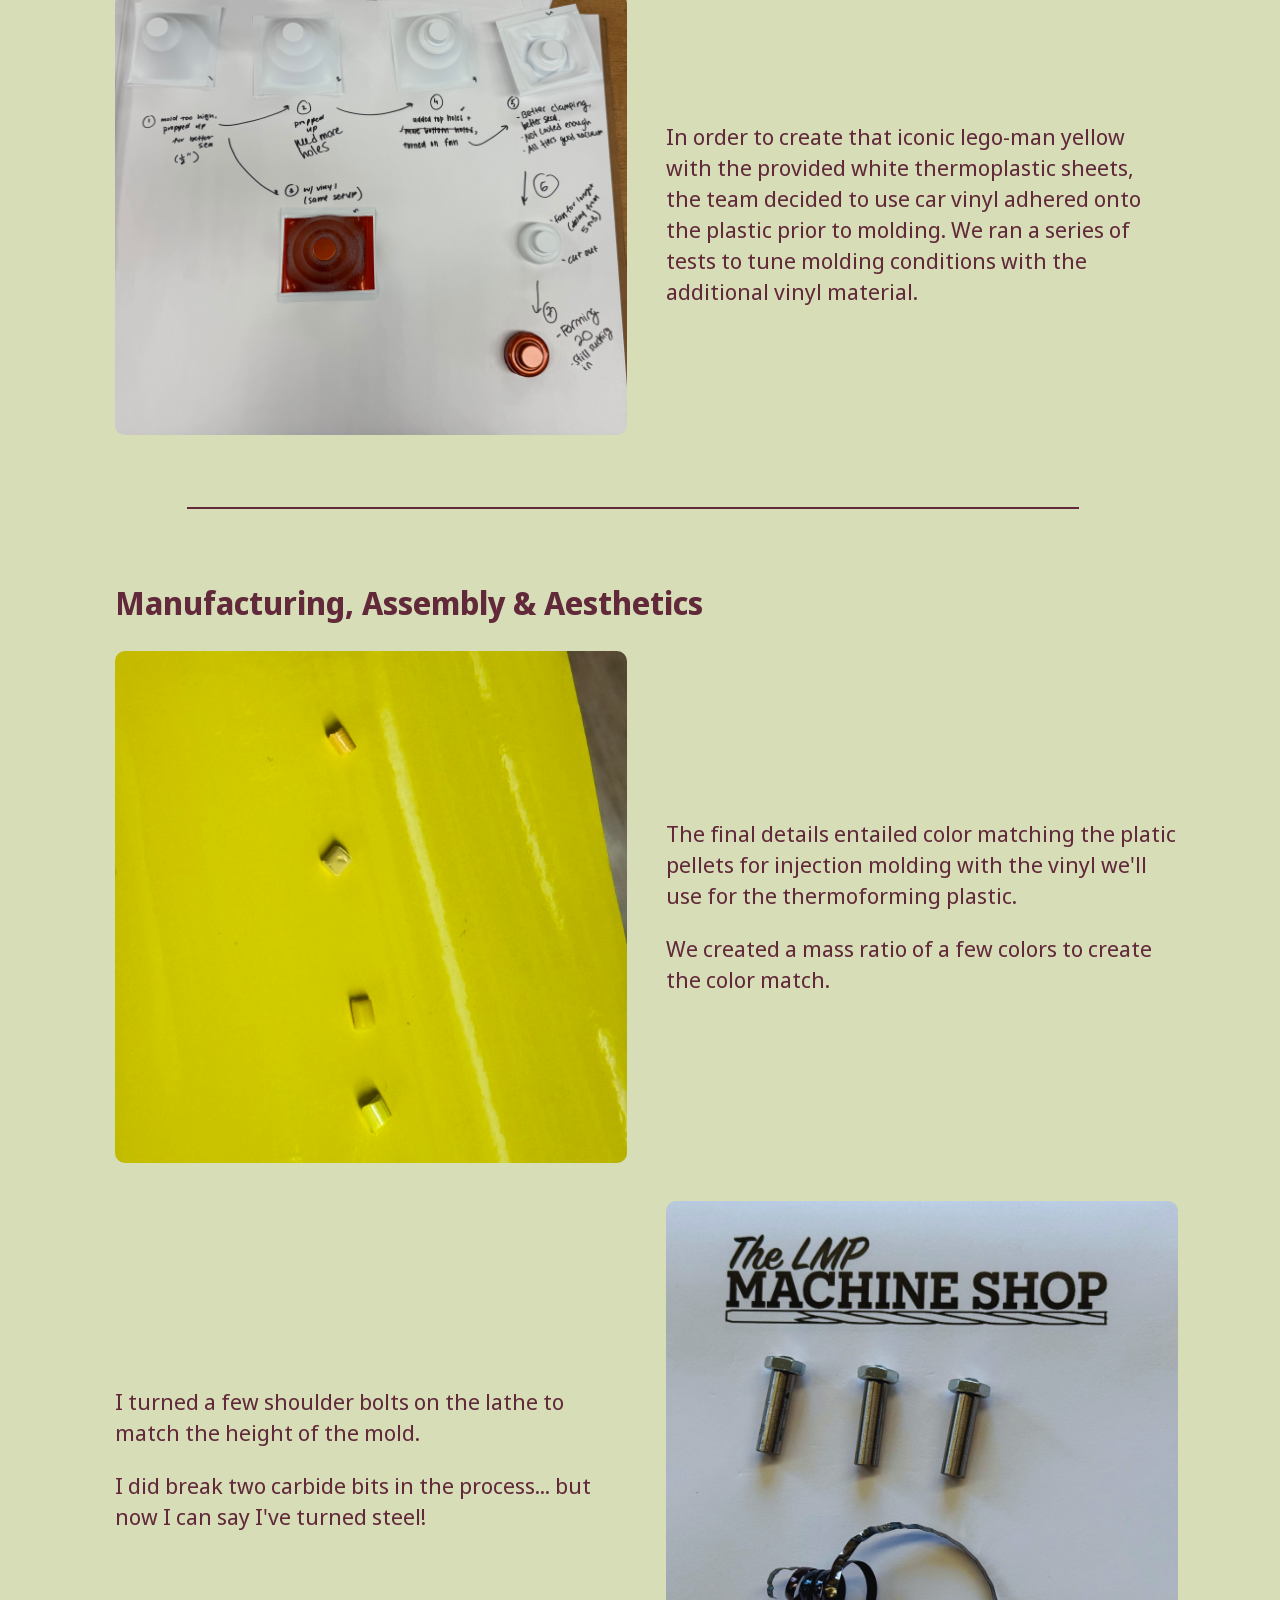
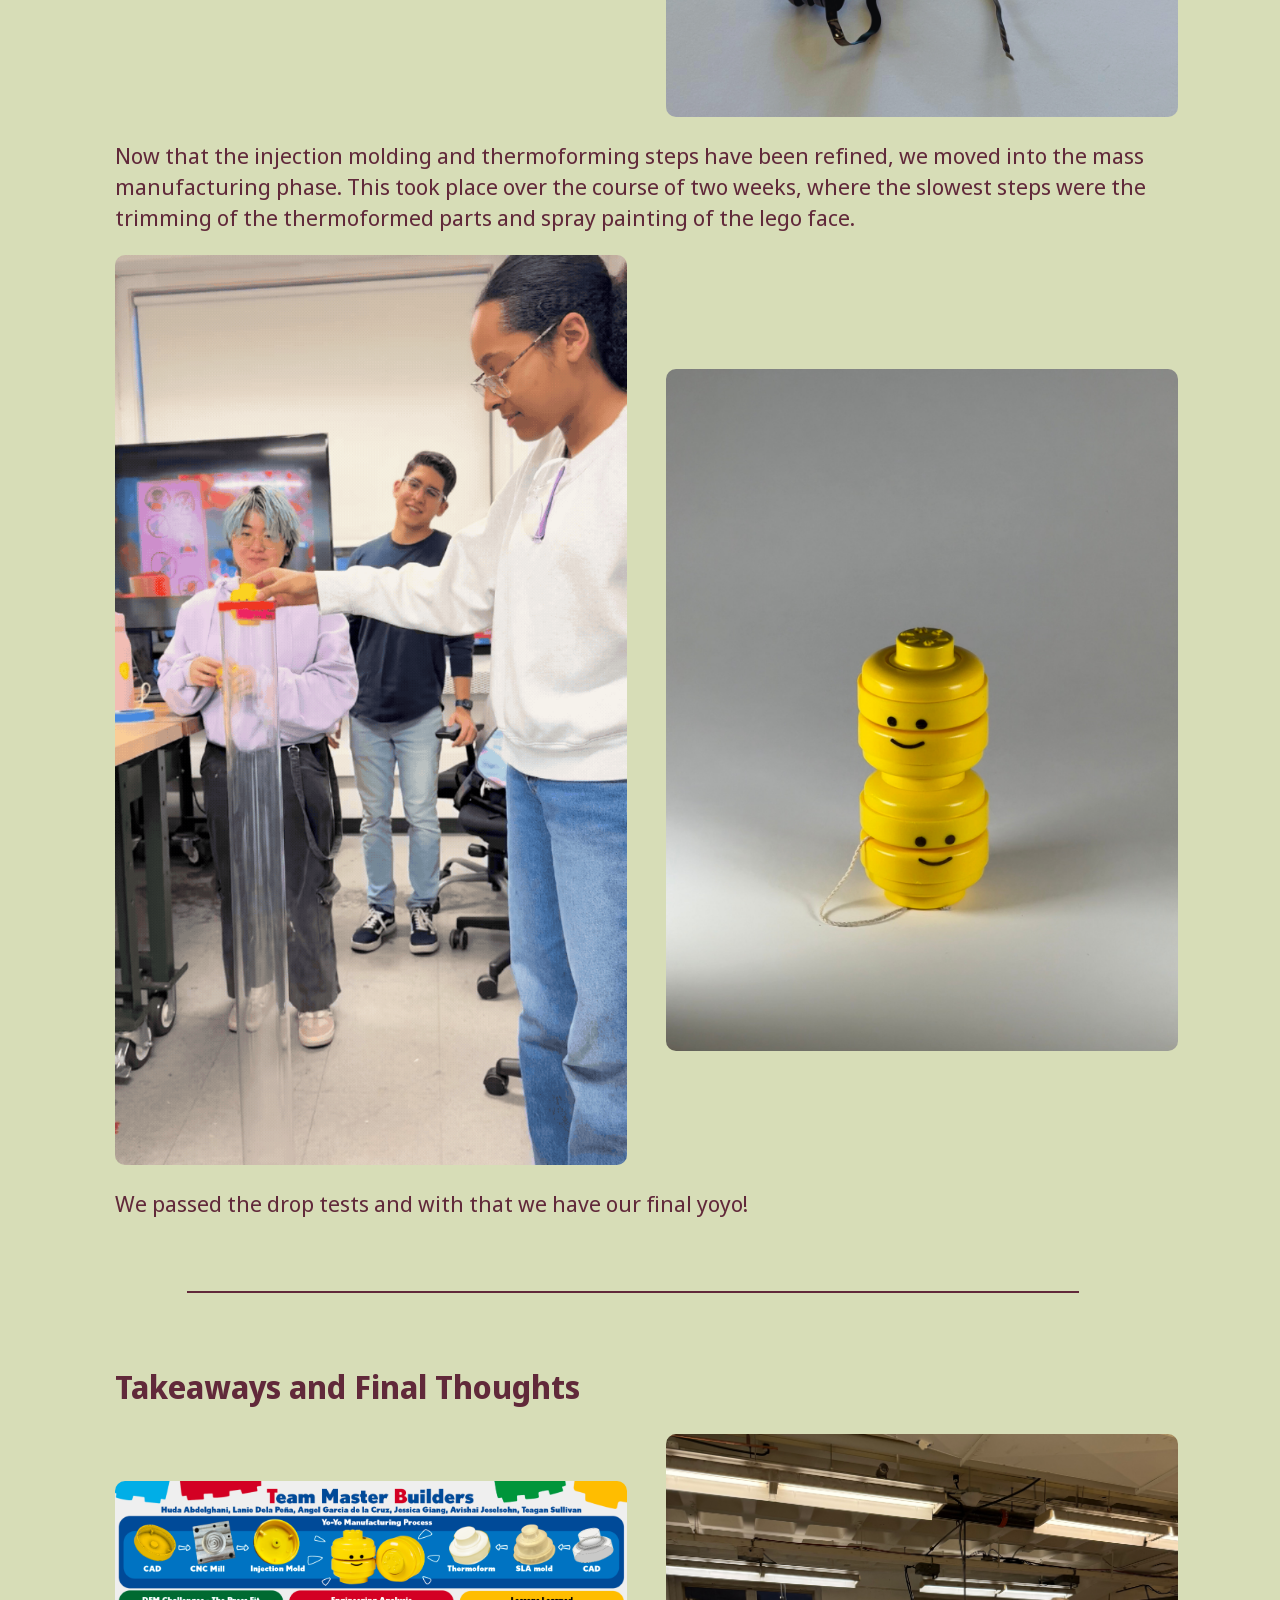
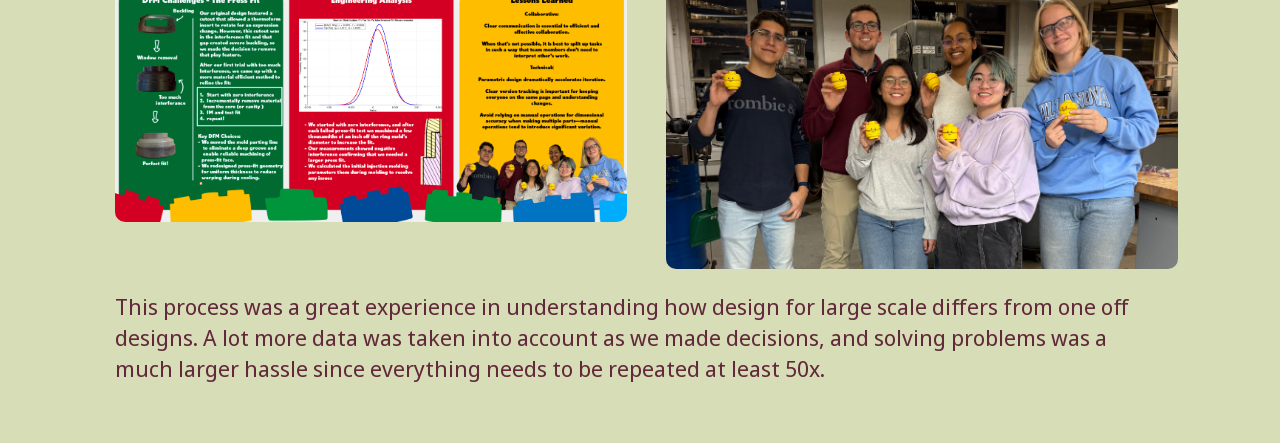
==== commit eb16fb37: "updating yoyo page" ====
--- a/2008Yo-Yo.html
+++ b/2008Yo-Yo.html
@@ -113,16 +113,27 @@
 
                 <hr>
                 <section class="section noto-sans-display">
-                    <h1>Manufactuting, Assembly & Aesthetics</h1>
+                    <h1>Manufacturing, Assembly & Aesthetics</h1>
                     <div class="two-col">
                         <img src="yoyos/color match.jpg">
                         <div>
                             <p>The final details entailed color matching the platic pellets for injection molding with the vinyl we'll use for the thermoforming plastic.</p>
                             <p>We created a mass ratio of a few colors to create the color match.</p>
+                        </div>
+                        <div>
+                            <p>I turned a few shoulder bolts on the lathe to match the height of the mold.</p>
+                            <p>I did break two carbide bits in the process... but now I can say I've turned steel!</p>
+                        </div>
+                        
+                        <img src="yoyos/shoulder bolt.jpg">
+                    </div>
+                    <p>Now that the injection molding and thermoforming steps have been refined, we moved into the mass manufacturing phase. This took place over the course of two weeks, where the slowest steps were the trimming of the thermoformed parts and spray painting of the lego face.</p>
+                    <div class="two-col">
+                         <img src="yoyos/droptest.gif">
+                        <img src="yoyos/final yoyo.jpg">
+                    </div>
+                    <p>We passed the drop tests and with that we have our final yoyo!</p>
 
-                        </div>
-                    </div>
-                    
                 </section>
 
                 <hr>
@@ -131,8 +142,8 @@
                     <div class="two-col">
                         <img src="yoyos/poster.png">
                         <img src="yoyos/team B master builders.jpg">
-                        
                     </div>
+                    <p>This process was a great experience in understanding how design for large scale differs from one off designs. A lot more data was taken into account as we made decisions, and solving problems was a much larger hassle since everything needs to be repeated at least 50x.</p>
                 </section>
 
                
